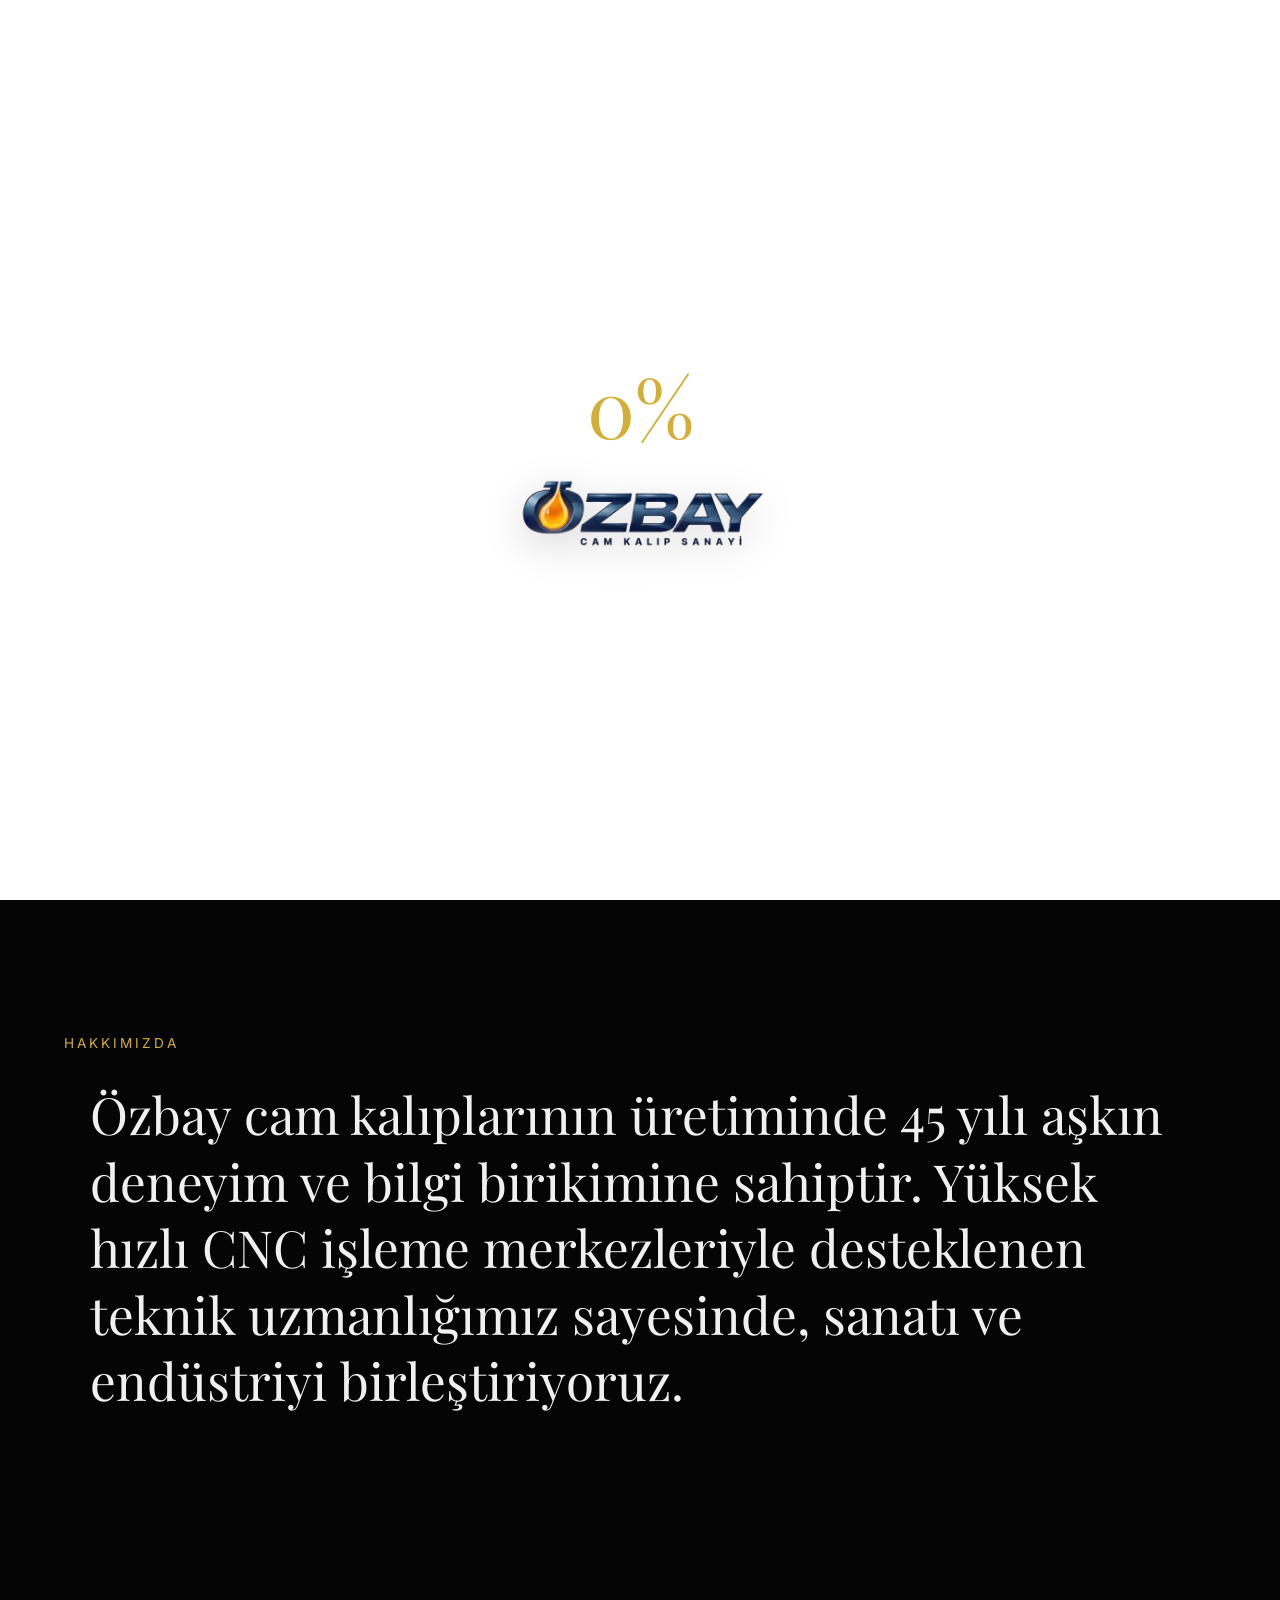
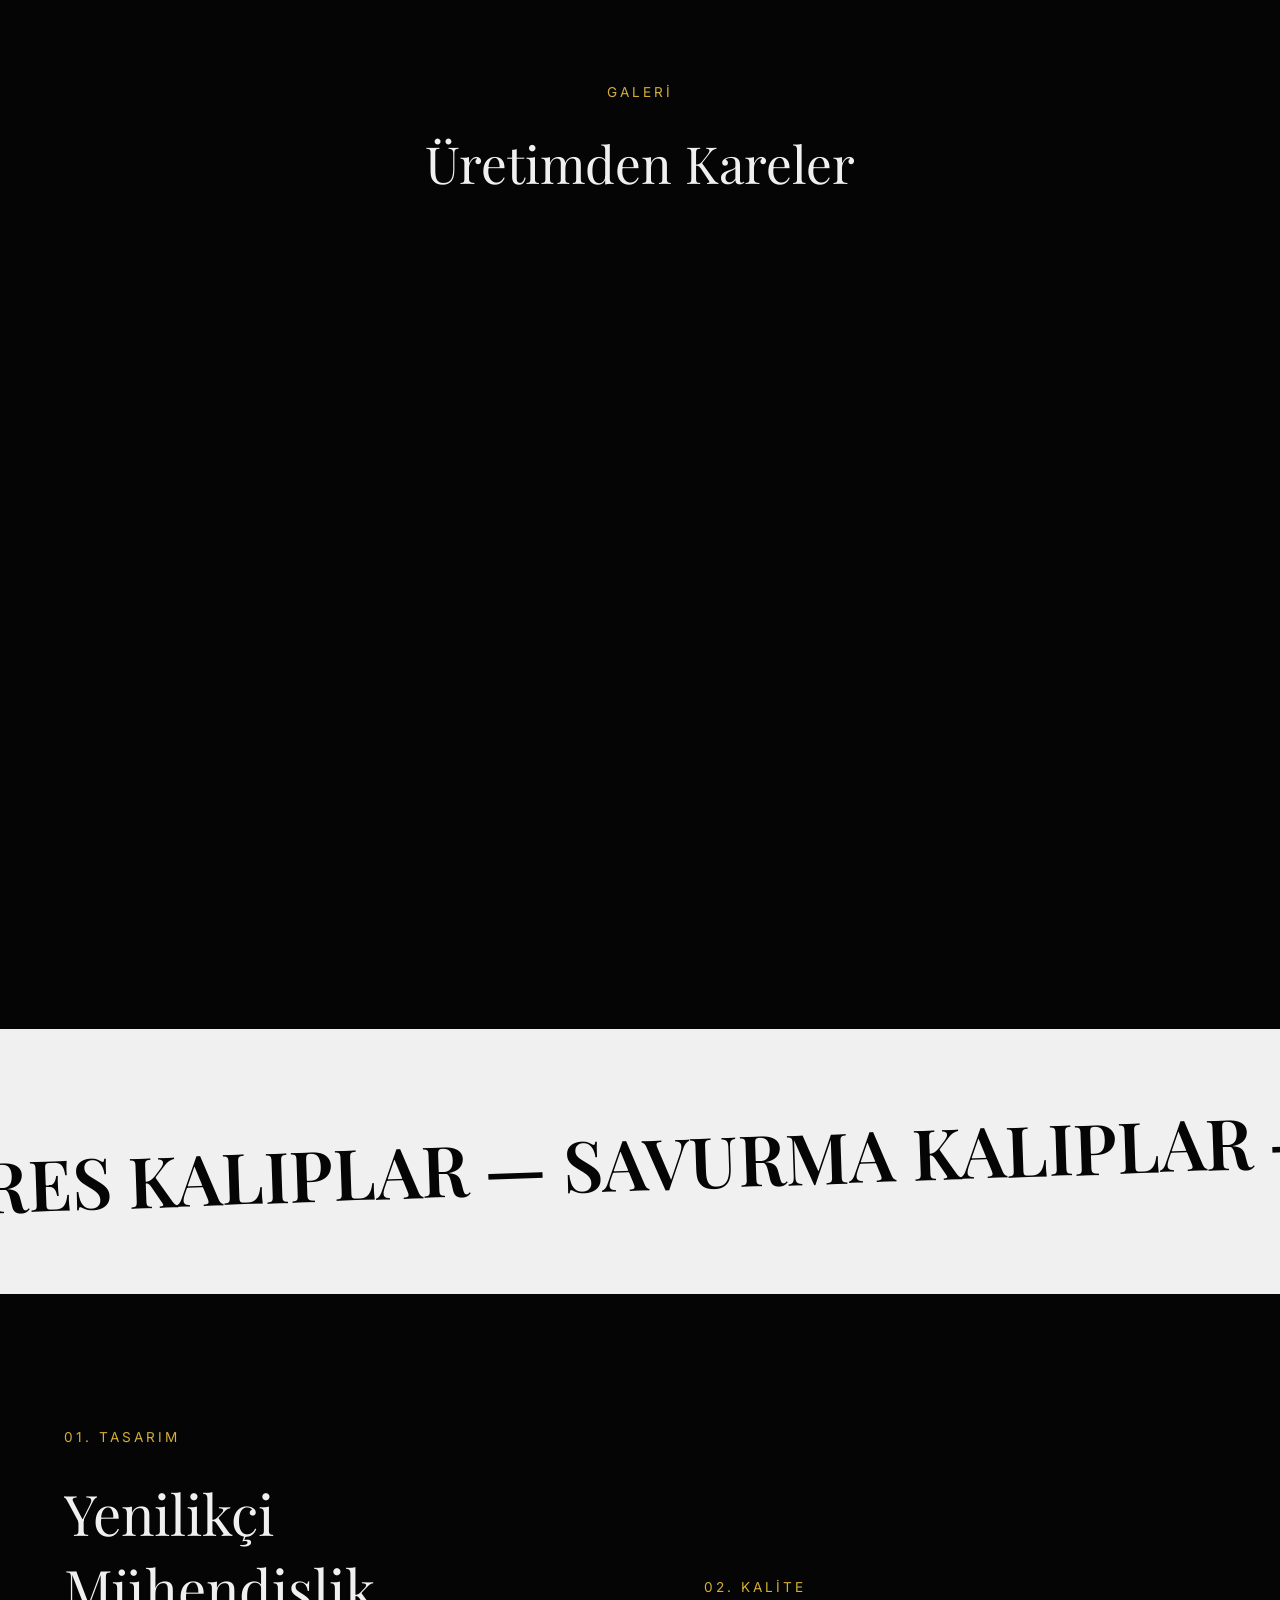
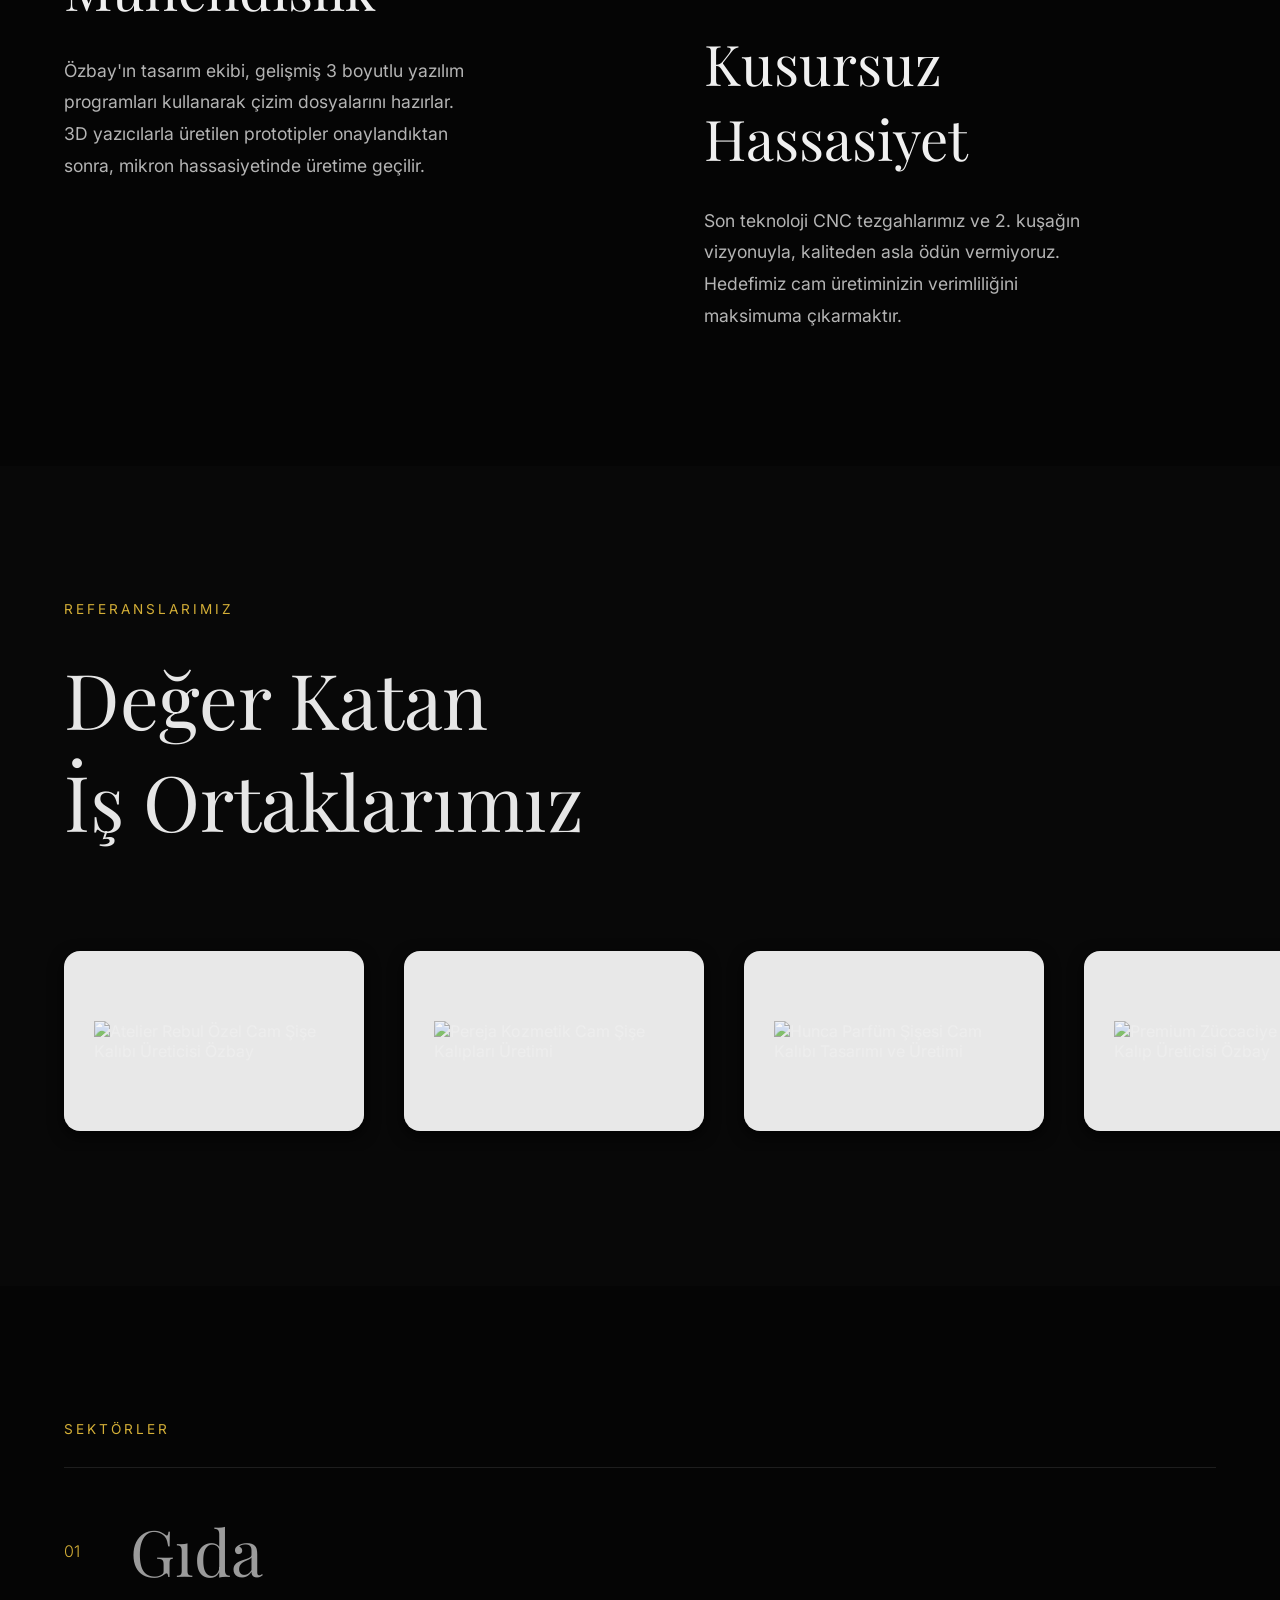
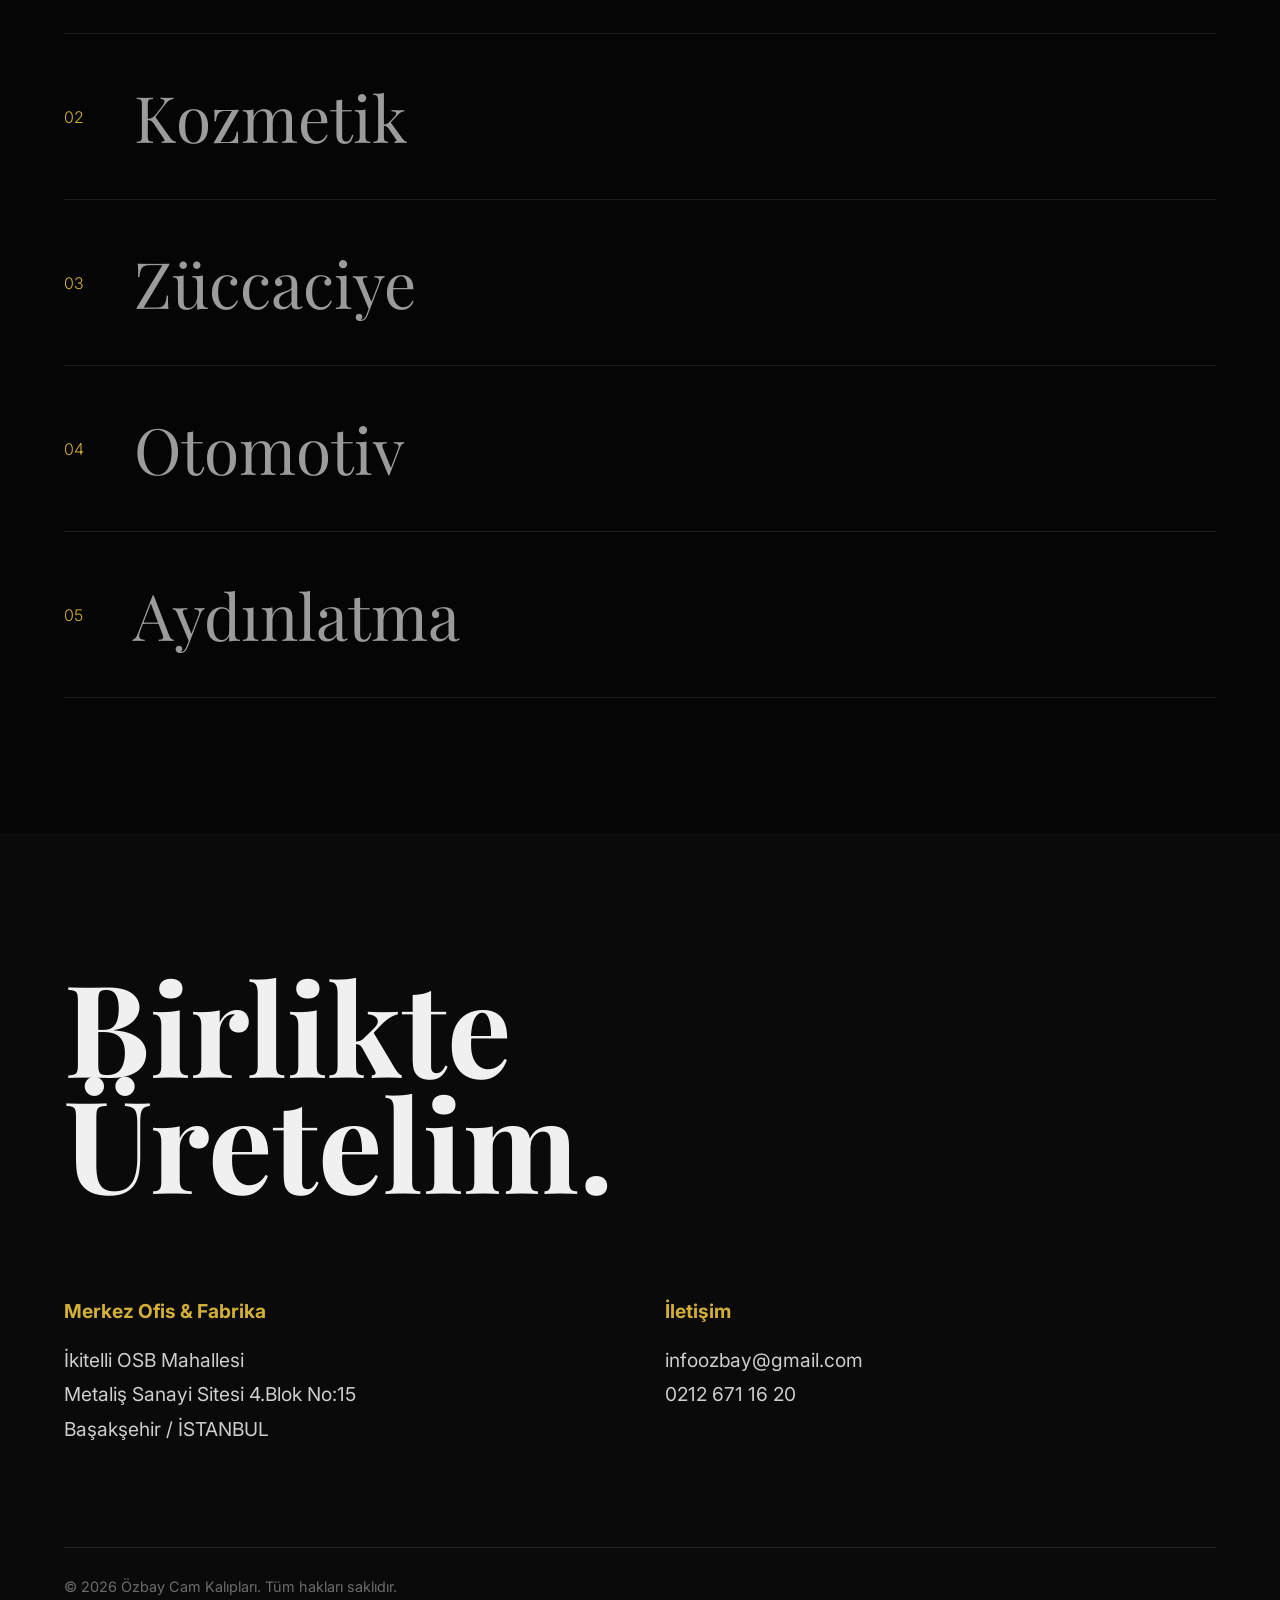
==== index.html @ 6a9e97d5 "Initial commit" ====
<!DOCTYPE html>
<html lang="tr">
<head>
    <meta charset="UTF-8">
    <meta name="viewport" content="width=device-width, initial-scale=1.0">
    <title>Özbay | İstanbul Başakşehir İkitelli Cam Kalıp Sanayi</title>
    <meta name="description" content="Özbay, 45 yılı aşkın deneyimiyle yüksek kaliteli CNC cam kalıpları, pres, savurma ve üfleme kalıpları üretmektedir.">
    
    <!-- Google Fonts for Premium Typography -->
    <link rel="preconnect" href="https://fonts.googleapis.com">
    <link rel="preconnect" href="https://fonts.gstatic.com" crossorigin>
    <link href="https://fonts.googleapis.com/css2?family=Inter:wght@300;400;500&family=Playfair+Display:ital,wght@0,400;0,600;1,400&display=swap" rel="stylesheet">
    
    <!-- Custom CSS -->
    <link rel="stylesheet" href="css/style.css">

   
    <link rel="icon" type="image/png" sizes="32x32" href="images/favicon/ozbay-cam-kalip-favicon-96x96.png">
    <link rel="icon" type="image/png" sizes="16x16" href="images/favicon/ozbay-cam-kalip-favicon-192x192.png">
    <link rel="apple-touch-icon" sizes="180x180" href="images/favicon/ozbay-cam-kalip-apple-icon.png">
    <link rel="shortcut icon" href="images/favicon/favicon.ico">
    
    
    <meta name="theme-color" content="#050505">
</head>
<body>


    <a href="https://wa.me/905324637933" class="whatsapp-float" target="_blank" rel="noopener noreferrer" aria-label="WhatsApp'tan Bize Ulaşın">
        <svg viewBox="0 0 32 32" xmlns="http://www.w3.org/2000/svg">
            <path d="M16 0c-8.837 0-16 7.163-16 16 0 2.825.737 5.488 2.05 7.825L0 32l8.35-2.15c2.288 1.175 4.875 1.838 7.65 1.838 8.838 0 16-7.163 16-16S24.838 0 16 0zm0 29c-2.45 0-4.788-.638-6.9-1.8l-.5-.3-5.113 1.325 1.363-4.975-.338-.525C3.338 20.65 2.675 18.388 2.675 16c0-7.35 5.975-13.325 13.325-13.325S29.325 8.65 29.325 16c0 7.35-5.975 13.325-13.325 13.325zm7.325-9.663c-.4-.2-2.388-1.175-2.763-1.313-.375-.138-.65-.2-.925.2-.275.4-.1.85-.35 1.15-.25.3-.525.338-.925.138-1.85-.925-3.238-2.1-4.488-4.013-.275-.425.275-.4.663-1.175.138-.275.063-.525-.038-.725-.1-.2-.925-2.225-1.263-3.05-.338-.8-.675-.688-.925-.7-.225-.013-.475-.013-.725-.013-.275 0-.713.1-1.088.5-1.125 1.15-1.3 3.325-.375 5.175 2.1 4.2 4.963 6.475 8.1 7.788.663.275 1.5.525 2.213.675 1.363.288 2.625.25 3.638.15 1.138-.113 2.388-.975 2.725-1.913.338-.938.338-1.738.238-1.913-.1-.175-.375-.275-.775-.475z" fill="#FFF"/>
        </svg>
    </a>

    <!-- Custom Cursor -->
    <div class="cursor"></div>
    <div class="cursor-follower"></div>

 
    <div class="preloader">
        <div class="preloader-counter">0%</div>
        <!-- Yazı yerine şeffaf logonuzu ekledik -->
        <img src="images/ozbay-logo-transparent.png" alt="Özbay Yükleniyor" class="preloader-logo">
    </div>
    </div>

    <!-- WebGL Background -->
    <canvas id="webgl-canvas"></canvas>

    <!-- Main Content Wrapped for Smooth Scroll -->
    <main id="smooth-wrapper">
        <div id="smooth-content">
            


            <!-- Hero Section -->
            <section class="hero" id="home">
                <div class="hero-content">
                    <h1 class="reveal-text">Özbay.</h1>
                    <h2 class="reveal-text delay-1">Geçmişten aldığımız güçle,<br>geleceğin kalıplarını üretiyoruz.</h2>
                </div>
                <div class="scroll-indicator">
                    <span>Keşfet</span>
                    <div class="line"></div>
                </div>
            </section>

            <!-- About Section -->
            <section class="about section-padding" id="hakkimizda">
                <div class="container">
                    <p class="subtitle reveal-text">HAKKIMIZDA</p>
                    <h3 class="split-text">Özbay cam kalıplarının üretiminde 45 yılı aşkın deneyim ve bilgi birikimine sahiptir. Yüksek hızlı CNC işleme merkezleriyle desteklenen teknik uzmanlığımız sayesinde, sanatı ve endüstriyi birleştiriyoruz.</h3>
                </div>
            </section>

            <!-- Gallery / Orbit Section  -->
            <section class="gallery-section section-padding" id="galeri">
                <div class="container text-center">
                    <p class="subtitle reveal-text">GALERİ</p>
                    <h3 class="reveal-text">Üretimden Kareler</h3>
                </div>
                
                <!-- Orbiting Images Container -->
                <div class="orbit-container">
                    <!-- Görseller JavaScript ile buraya eklenecek -->
                </div>
            </section>
            <section class="products" id="urunler">
                <div class="marquee-container">
                    
                    <div class="marquee">
                        <span>PRES KALIPLAR — SAVURMA KALIPLAR — ÜFLEME KALIPLAR — ŞİLLER KALIPLAR — SIVAMA KALIPLAR — </span>


                    </div>
                </div>
            </section>
            
            <!-- Design & Quality Parallax Section -->
            <section class="design-quality section-padding" id="tasarim">
                <div class="container dual-grid">
                    <div class="text-block" data-speed="0.9">
                        <p class="subtitle reveal-text">01. TASARIM</p>
                        <h4 class="reveal-text">Yenilikçi <br>Mühendislik</h4>
                        <p class="reveal-fade">Özbay'ın tasarım ekibi, gelişmiş 3 boyutlu yazılım programları kullanarak çizim dosyalarını hazırlar. 3D yazıcılarla üretilen prototipler onaylandıktan sonra, mikron hassasiyetinde üretime geçilir.</p>
                    </div>
                    <div class="text-block offset" data-speed="1.1">
                        <p class="subtitle reveal-text">02. KALİTE</p>
                        <h4 class="reveal-text">Kusursuz <br>Hassasiyet</h4>
                        <p class="reveal-fade">Son teknoloji CNC tezgahlarımız ve 2. kuşağın vizyonuyla, kaliteden asla ödün vermiyoruz. Hedefimiz cam üretiminizin verimliliğini maksimuma çıkarmaktır.</p>
                    </div>
                </div>
            </section>

            <!-- Premium Partners & SEO Section -->
            <section class="partners section-padding" id="referanslar">
                <div class="container">
                    <p class="subtitle reveal-text">REFERANSLARIMIZ</p>
                    <h2 class="reveal-text">Değer Katan<br>İş Ortaklarımız</h2>
                    
                    
                    <div class="sr-only">
                        Özbay Cam Kalıpları olarak 45 yıllık tecrübemizle Türkiye'nin ve dünyanın önde gelen markalarına özel cam şişe kalıbı, kozmetik cam kalıbı, züccaciye pres ve savurma kalıpları üretiyoruz. İş ortaklarımız arasında Pereja, Hunca gibi dev markalar yer almaktadır. Parfüm şişesi kalıbı ve özel cam kalıp tasarımı konusunda sektör lideriyiz.
                    </div>
                </div>

                <div class="partners-slider-container">
                    <div class="partners-track">
                        <!-- Partner 1 -->
                        <div class="partner-card">
                            <img src="https://yalikavakmarina.com.tr/wp-content/uploads/2023/11/ateiler.png" 
                                 alt="Atelier Rebul Özel Cam Şişe Kalıbı Üreticisi Özbay" 
                                 title="Atelier Rebul Cam Kalıp Çözümleri" 
                                 loading="lazy" decoding="async">
                        </div>
                        <!-- Partner 2 -->
                        <div class="partner-card">
                            <img src="https://static.ticimax.cloud/5462/uploads/images/resim-hazirlaniyor/resim-hazirlaniyor/mail%20gorselleri/pereja-logo-2.svg" 
                                 alt="Pereja Kozmetik Cam Şişe Kalıpları Üretimi" 
                                 title="Pereja Cam Ambalaj Kalıpları" 
                                 loading="lazy" decoding="async">
                                </div>
                        <!-- Partner 3 -->
                        <div class="partner-card">
                            <img src="https://hunca.com/wp-content/uploads/elementor/thumbs/Hunca_Logo-rgsc1rwwd11c53x0ndi28eeyomrettm6qvqlpvohu2.png" 
                                 alt="Hunca Parfüm Şişesi Cam Kalıbı Tasarımı ve Üretimi" 
                                 title="Hunca Kozmetik Cam Kalıp Ortaklığı" 
                                 loading="lazy" decoding="async">
                        </div>
                        <!-- Partner 4 -->
                        <div class="partner-card">
                            <img src="https://static.ticimax.cloud/31006/Uploads/HeaderTasarim/Header1/a691939b-abec-48b0-9d61-65195c183c9a.jpg" 
                                 alt="Premium Züccaciye Cam Kalıp Üreticisi Özbay" 
                                 title="Züccaciye ve Kozmetik Cam Kalıpları" 
                                 loading="lazy" decoding="async">
                        </div>
                        <!-- Partner 5 -->
                        <div class="partner-card">
                            <img src="https://static.ticimax.cloud/46350/uploads/editoruploads/logo2.png" 
                                 alt="Bargello Özel Cam Parfüm Şişesi Kalıbı Özbay" 
                                 title="Özel Tasarım Cam Şişe Kalıbı" 
                                 loading="lazy" decoding="async">
                        </div>
                    </div>
                </div>
            </section>  

  
            <!-- Sectors Section -->
            <section class="sectors section-padding" id="sektorler">
                <div class="container">
                    <p class="subtitle reveal-text">SEKTÖRLER</p>
                    <div class="sector-list">
                        <div class="sector-item reveal-fade"><span class="num">01</span><h2>Gıda</h2></div>
                        <div class="sector-item reveal-fade"><span class="num">02</span><h2>Kozmetik</h2></div>
                        <div class="sector-item reveal-fade"><span class="num">03</span><h2>Züccaciye</h2></div>
                        <div class="sector-item reveal-fade"><span class="num">04</span><h2>Otomotiv</h2></div>
                        <div class="sector-item reveal-fade"><span class="num">05</span><h2>Aydınlatma</h2></div>
                    </div>
                </div>
            </section>

            <!-- Contact Section -->
            <section class="contact section-padding" id="iletisim">
                <div class="container">
                    <h2 class="huge-text reveal-text">Birlikte<br>Üretelim.</h2>
                    <div class="contact-grid">
                        <div class="contact-info reveal-fade">
                            <h5>Merkez Ofis & Fabrika</h5>
                            <p>İkitelli OSB Mahallesi<br>Metaliş Sanayi Sitesi 4.Blok No:15<br>Başakşehir / İSTANBUL</p>
                        </div>
                        <div class="contact-info reveal-fade">
                            <h5>İletişim</h5>
                            <a href="mailto:infoozbay@gmail.com" class="hover-link">infoozbay@gmail.com</a><br>
                            <a href="tel:02126711620" class="hover-link">0212 671 16 20</a>
                        </div>
                    </div>
                    <div class="footer-bottom">
                        <p>© 2026 Özbay Cam Kalıpları. Tüm hakları saklıdır.</p>
                    </div>
                </div>
            </section>

        </div>
    </main>

    <!-- Lightbox (Görsel Büyütme Alanı) -->
    <div class="lightbox" id="lightbox">
        <div class="lightbox-close">&times;</div>
        <img src="" alt="Büyütülmüş Görsel" class="lightbox-img">
    </div>

    <!-- Scripts (CDNs) -->
    <script src="https://cdnjs.cloudflare.com/ajax/libs/three.js/r128/three.min.js"></script>
    <script src="https://cdnjs.cloudflare.com/ajax/libs/gsap/3.12.2/gsap.min.js"></script>
    <script src="https://cdnjs.cloudflare.com/ajax/libs/gsap/3.12.2/ScrollTrigger.min.js"></script>
    <script src="https://cdn.jsdelivr.net/gh/studio-freight/lenis@1.0.19/bundled/lenis.min.js"></script>
    
    <!-- Custom Scripts -->
    <script src="js/webgl.js"></script>
    <script src="js/main.js"></script>
</body>
</html>
---- css/style.css ----
/* CSS Reset & Variables */
:root {
    --bg-color: #050505;
    --text-color: #f0f0f0;
    --accent: #d4af37;
    --font-sans: 'Inter', sans-serif;
    --font-serif: 'Playfair Display', serif;
}

* {
    margin: 0;
    padding: 0;
    box-sizing: border-box;
    cursor: none; /* Masaüstü için varsayılan imleci gizle */
}

body {
    background-color: var(--bg-color);
    color: var(--text-color);
    font-family: var(--font-sans);
    overflow-x: hidden;
    -webkit-font-smoothing: antialiased;
}

/* Products Marquee */
.products {
    padding: 10vh 0;
    background: var(--text-color);
    color: var(--bg-color);
    overflow: hidden; 
}

.marquee-container {
    width: 100vw;
    overflow: hidden;
    transform: rotate(-2deg) scale(1.1);
}

.marquee {
    display: flex;
    width: max-content; 
    font-family: var(--font-serif);
    font-size: clamp(3rem, 5vw, 5rem); 
    font-weight: 600;
    white-space: nowrap;
}

/* Custom Cursor */
.cursor {
    width: 8px;
    height: 8px;
    background: var(--accent);
    border-radius: 50%;
    position: fixed;
    top: 0;
    left: 0;
    pointer-events: none;
    z-index: 9999;
    transform: translate(-50%, -50%);
    transition: width 0.3s, height 0.3s;
}

.cursor-follower {
    width: 40px;
    height: 40px;
    border: 1px solid rgba(255, 255, 255, 0.3);
    border-radius: 50%;
    position: fixed;
    top: 0;
    left: 0;
    pointer-events: none;
    z-index: 9998;
    transform: translate(-50%, -50%);
    transition: 0.1s ease-out;
}

.hover-active .cursor {
    width: 60px;
    height: 60px;
    background: rgba(212, 175, 55, 0.2);
    border: 1px solid var(--accent);
}
.hover-active .cursor-follower {
    opacity: 0;
}


/* Preloader */
.preloader {
    position: fixed;
    top: 0;
    left: 0;
    width: 100vw;
    height: 100vh;
    background-color: #ffffff; /* Arka plan tamamen beyaz oldu */
    z-index: 10000;
    display: flex;
    flex-direction: column;
    justify-content: center;
    align-items: center;
}

.preloader-counter {
    font-family: var(--font-serif);
    font-size: 5rem;
    font-weight: 400;
    color: var(--accent); 
}

.preloader-logo {
    width: 250px; 
    max-width: 60vw; 
    height: auto;
    margin-top: 20px;

    filter: drop-shadow(0px 10px 20px rgba(0, 0, 0, 0.15));
}

.preloader-text {
    font-size: 1rem;
    letter-spacing: 10px;
    margin-top: 20px;
    text-transform: uppercase;
}

/* WebGL Background */
#webgl-canvas {
    position: fixed;
    top: 0;
    left: 0;
    width: 100vw;
    height: 100vh;
    z-index: -1;
}

/* Typography & Layout */
.container {
    max-width: 1400px;
    margin: 0 auto;
    padding: 0 5vw;
}

.text-center {
    text-align: center;
}

.section-padding {
    padding: 15vh 0;
}

.subtitle {
    font-size: 0.85rem;
    letter-spacing: 3px;
    color: var(--accent);
    margin-bottom: 30px;
}

/* Hero */
.hero {
    height: 100vh;
    display: flex;
    flex-direction: column;
    justify-content: center;
    padding-left: 5vw;
}

.hero h1 {
    font-family: var(--font-serif);
    font-size: 12vw;
    font-weight: 400;
    line-height: 1;
    margin-bottom: 20px;
    mix-blend-mode: difference;
}

.hero h2 {
    font-size: 1.5rem;
    font-weight: 300;
    max-width: 500px;
    line-height: 1.5;
    color: rgba(255, 255, 255, 0.8);
}

.scroll-indicator {
    position: absolute;
    bottom: 50px;
    left: 5vw;
    display: flex;
    align-items: center;
    gap: 20px;
}

.scroll-indicator .line {
    width: 50px;
    height: 1px;
    background: var(--text-color);
}

/* About */
.about h3, .gallery-section h3 {
    font-family: var(--font-serif);
    font-size: clamp(2rem, 4vw, 4rem);
    font-weight: 400;
    line-height: 1.3;
    max-width: 1100px;
    margin: 0 auto;
}

/* --- ORBIT GALLERY --- */
.gallery-section {
    position: relative;
    height: 120vh;
    display: flex;
    flex-direction: column;
    align-items: center;
    overflow: hidden;
}

.gallery-section .container {
    position: relative;
    z-index: 20;
}

.orbit-container {
    position: absolute;
    top: 55%;
    left: 50%;
    width: 0;
    height: 0;
    z-index: 10;
}

.orbit-ring {
    position: absolute;
    top: 0;
    left: 0;
    border-radius: 50%;
    transform-style: preserve-3d;
}

.orbit-img {
    position: absolute;
    width: 100px;
    height: 100px;
    border-radius: 12px;
    object-fit: cover;
    transform: translate(-50%, -50%);
    transition: transform 0.4s cubic-bezier(0.175, 0.885, 0.32, 1.275), border 0.3s ease;
    box-shadow: 0 10px 30px rgba(0, 0, 0, 0.5);
    border: 2px solid transparent;
    pointer-events: auto;
}

.orbit-img:hover {
    transform: translate(-50%, -50%) scale(1.4);
    border: 2px solid var(--accent);
    z-index: 50;
    box-shadow: 0 15px 40px rgba(212, 175, 55, 0.4);
}

/* --- LIGHTBOX --- */
.lightbox {
    position: fixed;
    top: 0;
    left: 0;
    width: 100vw;
    height: 100vh;
    background: rgba(5, 5, 5, 0.95);
    backdrop-filter: blur(10px);
    z-index: 99999;
    display: flex;
    justify-content: center;
    align-items: center;
    opacity: 0;
    pointer-events: none;
    transition: opacity 0.4s ease;
}

.lightbox.active {
    opacity: 1;
    pointer-events: auto;
}

.lightbox-img {
    max-width: 95vw;
    max-height: 95vh;
    border-radius: 8px;
    box-shadow: 0 20px 50px rgba(0,0,0,0.8);
    transform: scale(0.8);
    transition: transform 0.5s cubic-bezier(0.16, 1, 0.3, 1);
}

.lightbox.active .lightbox-img {
    transform: scale(1);
}

.lightbox-close {
    position: absolute;
    top: 40px;
    right: 50px;
    font-size: 4rem;
    font-weight: 300;
    color: #fff;
    transition: color 0.3s ease, transform 0.3s ease;
}

.lightbox-close:hover {
    color: var(--accent);
    transform: rotate(90deg);
}

/* Design & Quality */
.dual-grid {
    display: grid;
    grid-template-columns: 1fr 1fr;
    gap: 10vw;
}

.text-block h4 {
    font-family: var(--font-serif);
    font-size: 3.5rem;
    font-weight: 400;
    margin-bottom: 30px;
}

.text-block p:not(.subtitle) {
    font-size: 1.1rem;
    line-height: 1.8;
    color: rgba(255, 255, 255, 0.7);
    max-width: 400px;
}

.text-block.offset {
    margin-top: 150px;
}





/* Sectors */
.sector-list {
    border-top: 1px solid rgba(255,255,255,0.1);
}

.sector-item {
    display: flex;
    align-items: center;
    padding: 40px 0;
    border-bottom: 1px solid rgba(255,255,255,0.1);
    transition: padding 0.4s ease;
}

.sector-item:hover {
    padding-left: 30px;
}

.sector-item .num {
    font-size: 1rem;
    color: var(--accent);
    margin-right: 50px;
    font-weight: 300;
}

.sector-item h2 {
    font-family: var(--font-serif);
    font-size: clamp(2rem, 5vw, 5rem);
    font-weight: 400;
    color: rgba(255,255,255,0.6);
    transition: color 0.4s ease;
}

.sector-item:hover h2 {
    color: #fff;
}

/* Contact */
.contact {
    background: #0a0a0a;
}

.huge-text {
    font-family: var(--font-serif);
    font-size: clamp(4rem, 10vw, 12rem);
    line-height: 0.9;
    margin-bottom: 100px;
}

.contact-grid {
    display: grid;
    grid-template-columns: 1fr 1fr;
    gap: 50px;
    margin-bottom: 100px;
}

.contact-info h5 {
    font-size: 1.2rem;
    margin-bottom: 20px;
    color: var(--accent);
}

.contact-info p, .contact-info a {
    font-size: 1.2rem;
    line-height: 1.8;
    color: rgba(255,255,255,0.8);
    text-decoration: none;
}

.hover-link {
    position: relative;
    display: inline-block;
}

.hover-link::after {
    content: '';
    position: absolute;
    width: 0;
    height: 1px;
    bottom: -2px;
    left: 0;
    background-color: var(--accent);
    transition: width 0.3s ease;
}

.hover-link:hover::after {
    width: 100%;
}

.footer-bottom {
    border-top: 1px solid rgba(255,255,255,0.1);
    padding-top: 30px;
    font-size: 0.9rem;
    color: rgba(255,255,255,0.4);
}

/* Utilities for GSAP */
.reveal-text {
    clip-path: polygon(0 0, 100% 0, 100% 100%, 0% 100%);

}




/* --- SEO & ACCESSIBILITY --- */
.sr-only {
    position: absolute;
    width: 1px;
    height: 1px;
    padding: 0;
    margin: -1px;
    overflow: hidden;
    clip: rect(0, 0, 0, 0);
    white-space: nowrap;
    border-width: 0;
}

/* --- PARTNERS SLIDER SECTION --- */
.partners {
    background: #080808;
    position: relative;
    overflow: hidden;
}

.partners h2 {
    font-family: var(--font-serif);
    font-size: clamp(3rem, 6vw, 6rem);
    font-weight: 400;
    margin-bottom: 80px;
    color: rgba(255,255,255,0.9);
}

.partners-slider-container {
    width: 100%;
    overflow: hidden;
    padding: 20px 0;
}

.partners-track {
    display: flex;
    gap: 40px;
    padding-left: 5vw;

    width: max-content; 
}

.partner-card {
    width: 300px;
    height: 180px;
    display: flex;
    justify-content: center;
    align-items: center;

    background: rgba(245, 245, 245, 0.95);
    border-radius: 16px;
    padding: 30px;
    transition: all 0.4s ease;
    /* Siyah arka plandan ayrışması için hafif bir gölge */
    box-shadow: 0 5px 15px rgba(0, 0, 0, 0.8);
}

.partner-card img {
    max-width: 100%;
    max-height: 100%;
    object-fit: contain;
    opacity: 0.7; 
    transition: filter 0.4s ease, opacity 0.4s ease, transform 0.4s ease;
}

/* Hover Efekti */
.partner-card:hover {
    background: rgba(255, 255, 255, 0.08);
    border: 1px solid rgba(212, 175, 55, 0.3); 
    transform: translateY(-10px);
}

.partner-card:hover img {
    opacity: 1; /* Tamamen belirginleşir */
    transform: scale(1.1);
}

.invert-logo {
    filter: brightness(0) invert(1) !important; 
}

/* =========================================
   WHATSAPP FLOATING BUTTON
   ========================================= */
   .whatsapp-float {
    position: fixed;
    top: 30px;    /* Sağ üstten boşluk */
    right: 30px;  /* Sağ kenardan boşluk */
    width: 60px;
    height: 60px;
    background-color: #25d366; /* Orijinal WhatsApp Yeşili */
    border-radius: 50%;
    box-shadow: 0 4px 20px rgba(37, 211, 102, 0.4); /* Orijinal renkte parlama */
    z-index: 9900; /* Butonun diğer sayfa elementlerinin üstünde durmasını sağlar */
    display: flex;
    justify-content: center;
    align-items: center;
    transition: all 0.3s cubic-bezier(0.175, 0.885, 0.32, 1.275);
    text-decoration: none;
}

.whatsapp-float svg {
    width: 35px;
    height: 35px;
    fill: #FFF;
}

/* Masaüstü cihazlarda üzerine gelince büyüme ve hafif dönme efekti */
.whatsapp-float:hover {
    transform: scale(1.15) rotate(-5deg);
    box-shadow: 0 6px 25px rgba(37, 211, 102, 0.6);
    background-color: #20b858;
}

/* Mobil Ekranlar İçin Düzenlemeler (Daha kibar boyutlandırma) */
@media (max-width: 768px) {
    .whatsapp-float {
        width: 50px;
        height: 50px;
        top: 20px;
        right: 20px;
    }
    .whatsapp-float svg {
        width: 30px;
        height: 30px;
    }
}

/* Responsive Düzenlemeler */
@media (max-width: 768px) {
    .partner-card {
        width: 220px;
        height: 140px;
        padding: 20px;
    }
    .partners-track {
        gap: 20px;
    }
}

/* =========================================
   RESPONSIVE DESIGN (MOBİL UYUMLULUK)
   ========================================= */


@media (pointer: coarse) {

    .cursor, .cursor-follower {
        display: none !important;
    }
    * {
        cursor: auto !important;
    }

    .orbit-img:hover {
        transform: translate(-50%, -50%) scale(1);
        border-color: transparent;
        box-shadow: 0 10px 30px rgba(0, 0, 0, 0.5);
    }
    .sector-item:hover {
        padding-left: 0;
    }
    .sector-item:hover h2 {
        color: rgba(255,255,255,0.6);
    }
    .lightbox-close {
        top: 20px;
        right: 20px;
        font-size: 3rem;
    }
}


@media (max-width: 1024px) {
    .dual-grid {
        grid-template-columns: 1fr;
        gap: 60px;
    }
    .text-block.offset {
        margin-top: 0;
    }
    .orbit-container {
        transform: scale(0.6); 
    }
}

/* Mobil Ekranlar (768px ve altı) */
@media (max-width: 768px) {
    .section-padding {
        padding: 10vh 0;
    }
    
    .contact-grid {
        grid-template-columns: 1fr;
        gap: 40px;
        margin-bottom: 60px;
    }

    .orbit-container {
        transform: scale(0.4); /* Yörüngeyi daha da küçült ki taşmasın */
    }
    
    .gallery-section {
        height: 70vh; 
    }

    .sector-item .num {
        margin-right: 20px;
    }
    
    .hero h2 {
        font-size: 1.2rem;
    }
    
    .text-block h4 {
        font-size: 2.5rem;
    }
    
    .marquee {
        font-size: 3rem;
    }
}

/* Dar Telefon Ekranları (480px ve altı) */
@media (max-width: 480px) {
    .orbit-container {
        transform: scale(0.3);
    }
    .gallery-section {
        height: 50vh;
    }
    .huge-text {
        margin-bottom: 50px;
    }
    .hero h1 {
        font-size: 18vw; 
    }
}
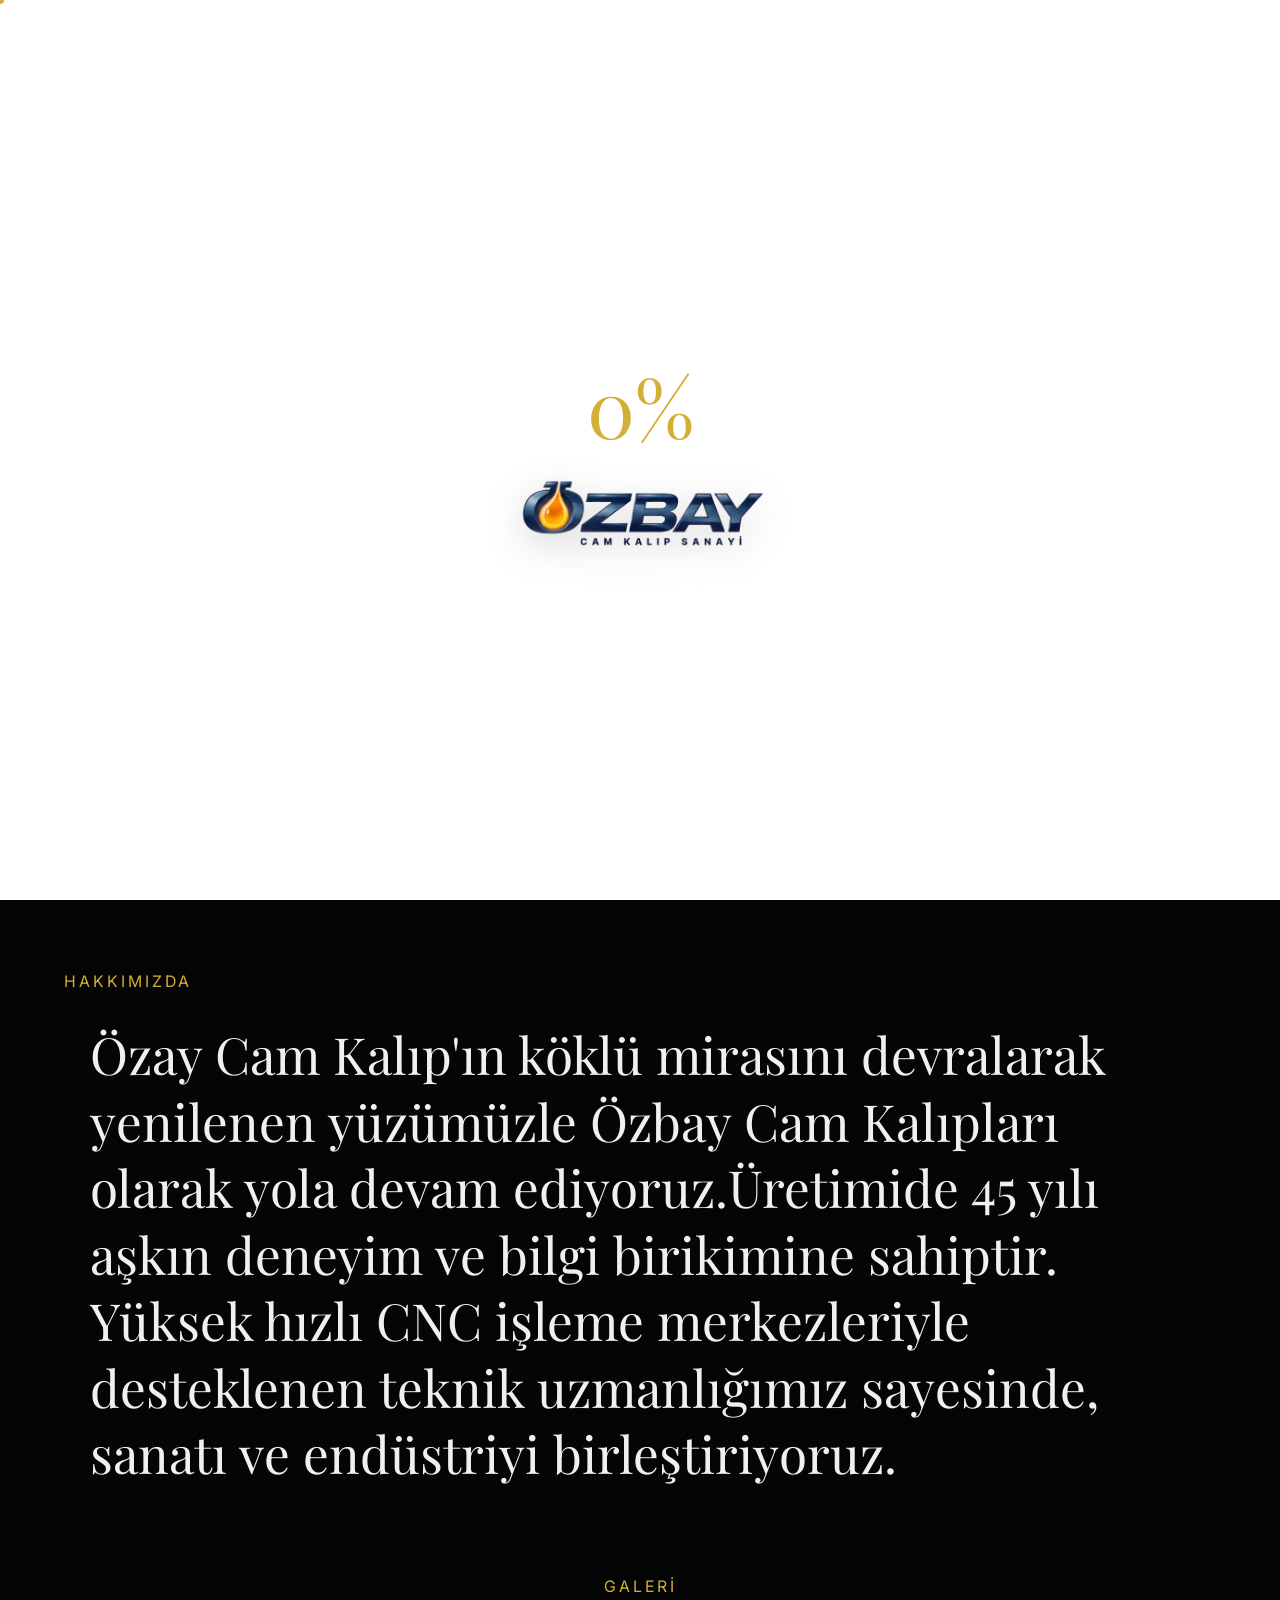
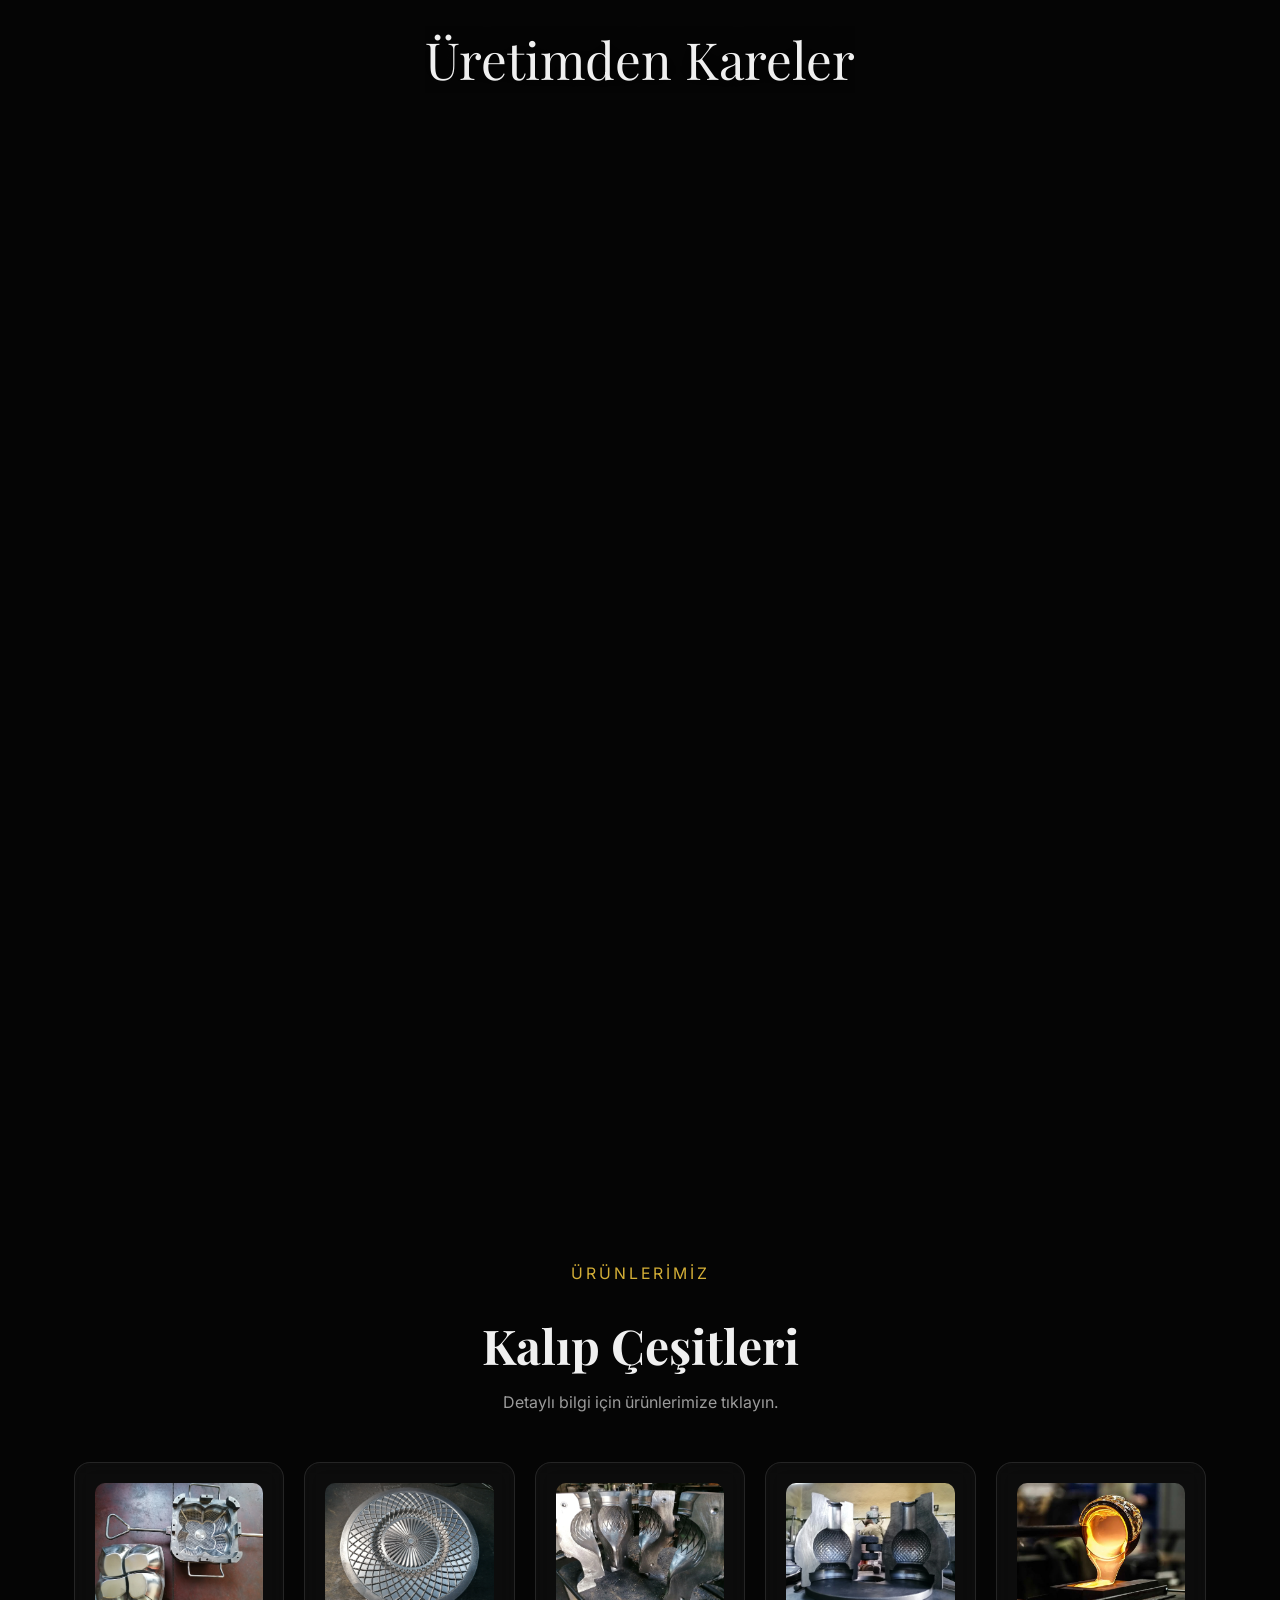
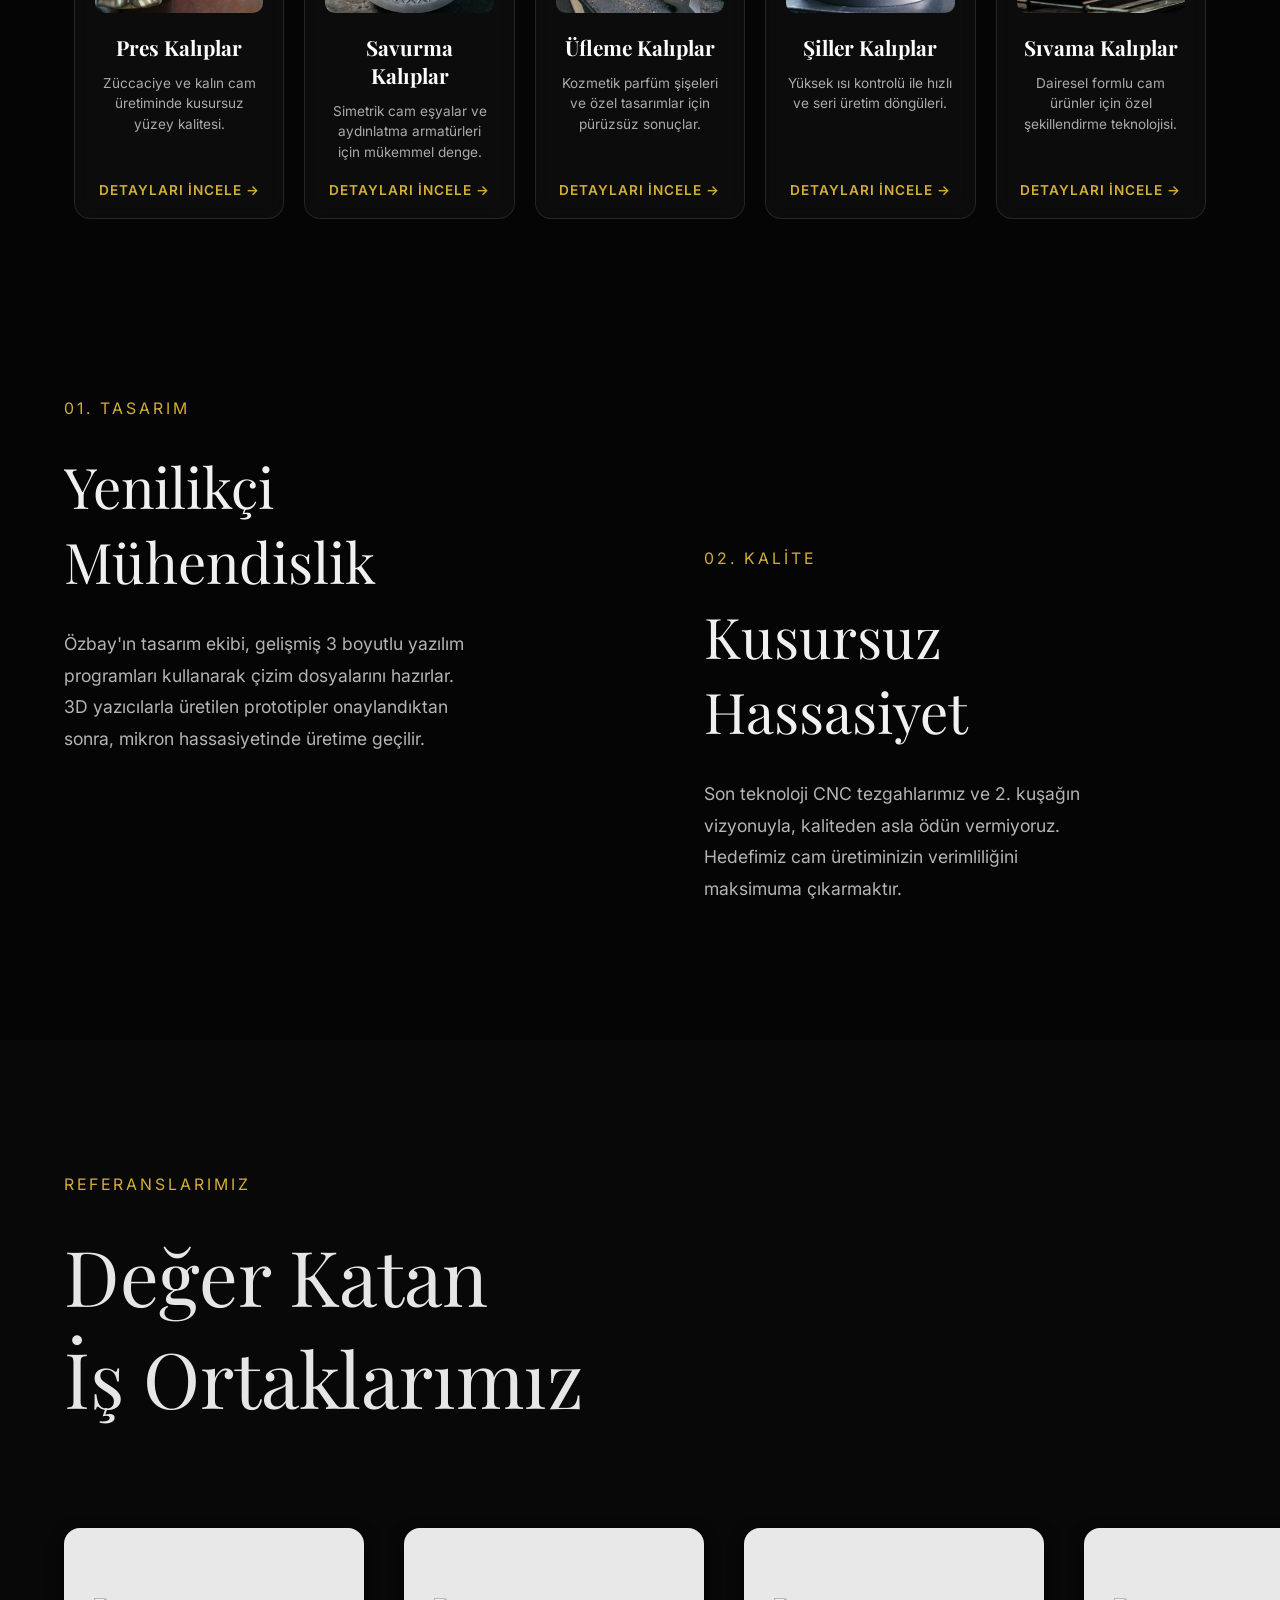
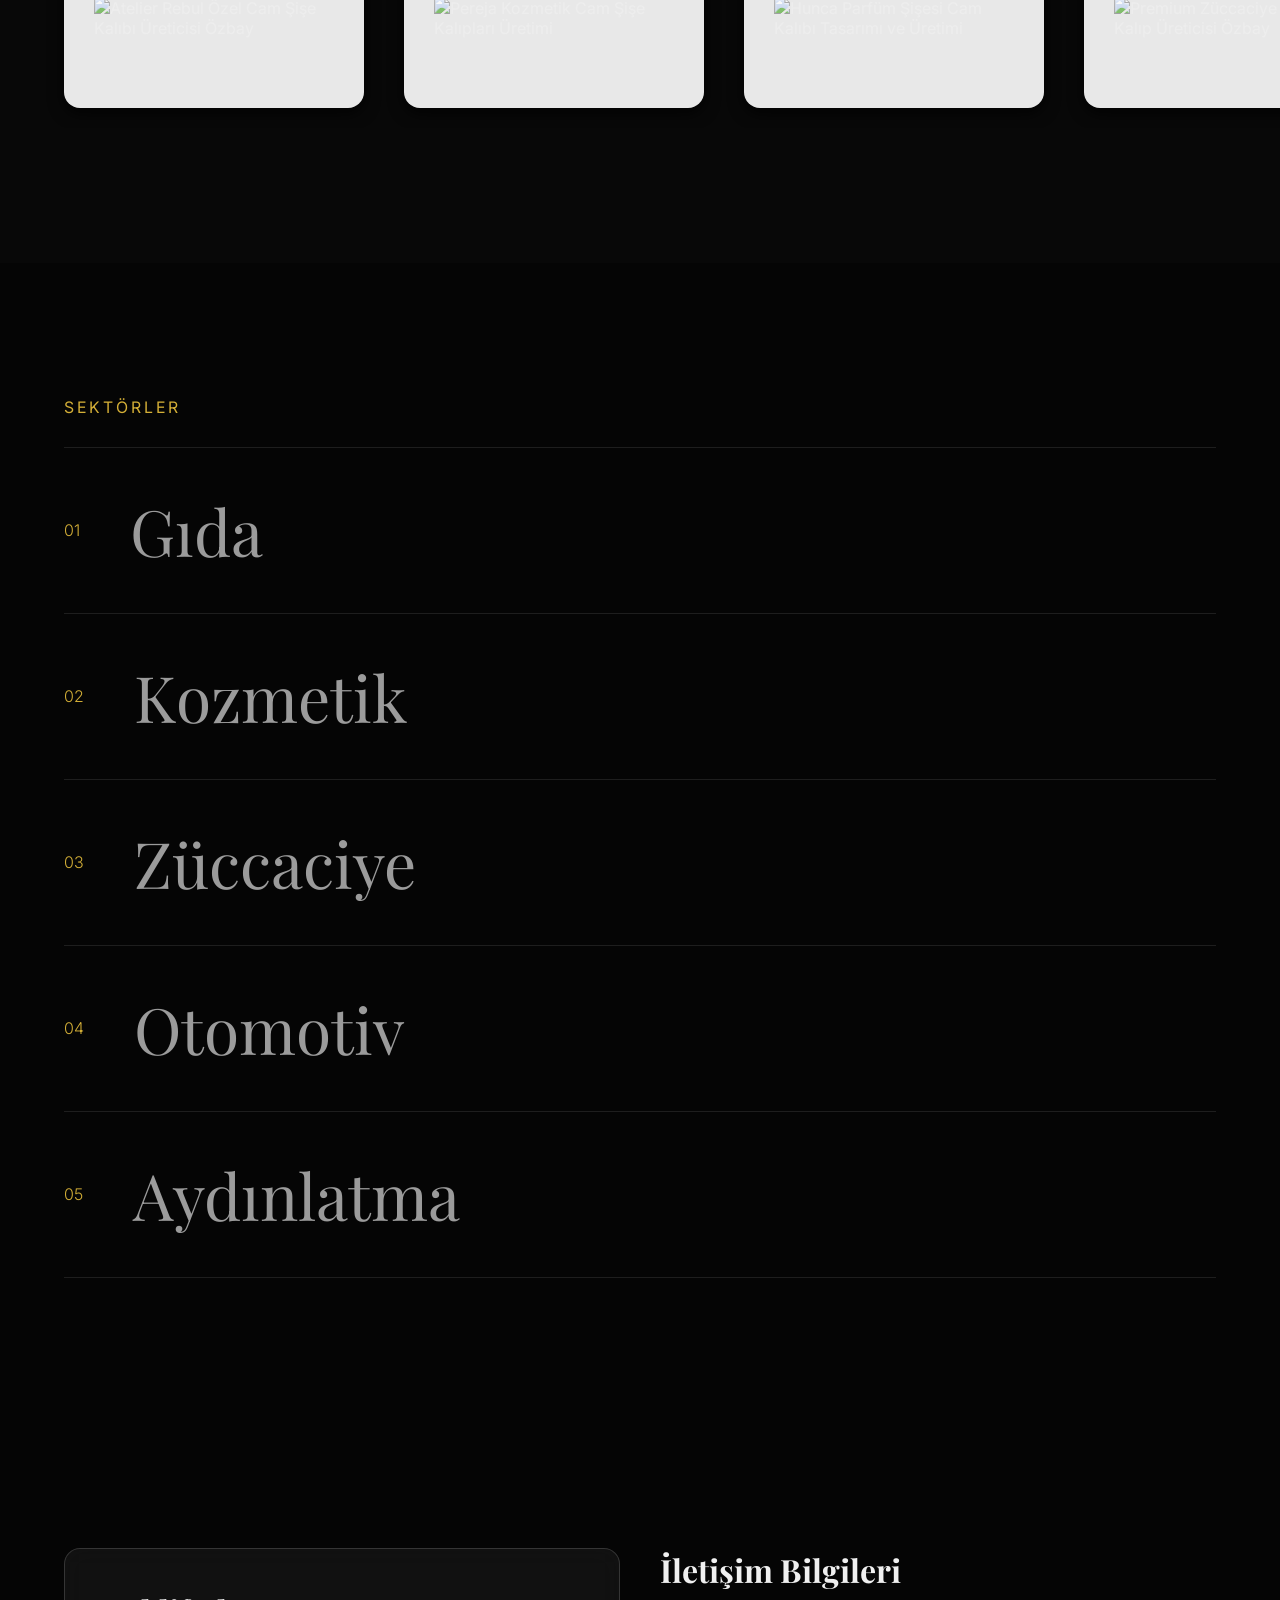
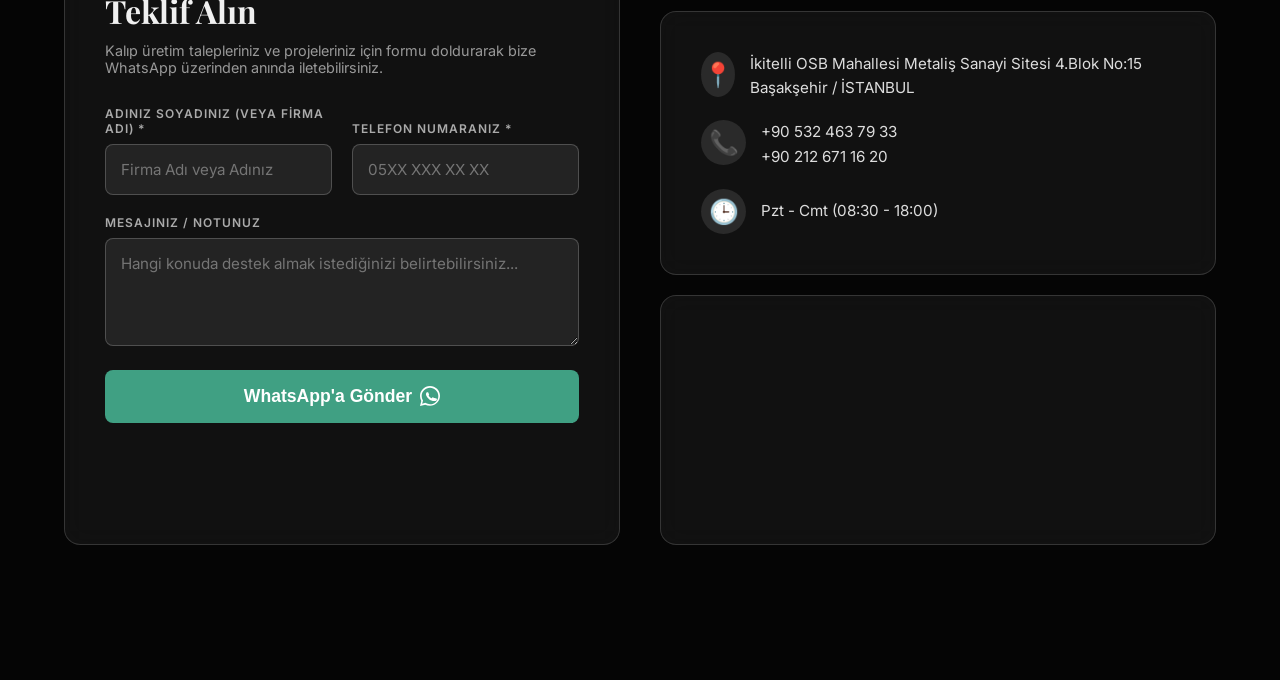
==== commit 43cfe741: "change" ====
--- a/index.html
+++ b/index.html
@@ -3,7 +3,7 @@
 <head>
     <meta charset="UTF-8">
     <meta name="viewport" content="width=device-width, initial-scale=1.0">
-    <title>Özbay | İstanbul Başakşehir İkitelli Cam Kalıp Sanayi</title>
+    <title>Özbay Cam Kalıp | İstanbul Başakşehir İkitelli Cam Kalıp Sanayi</title>
     <meta name="description" content="Özbay, 45 yılı aşkın deneyimiyle yüksek kaliteli CNC cam kalıpları, pres, savurma ve üfleme kalıpları üretmektedir.">
     
     <!-- Google Fonts for Premium Typography -->
@@ -22,15 +22,69 @@
     
     
     <meta name="theme-color" content="#050505">
+
+
+
+
+
+    <script type="application/ld+json">
+        {
+          "@context": "https://schema.org",
+          "@type": "LocalBusiness",
+          "name": "Özbay Cam Kalıp Sanayi",
+          "alternateName": "Özay Cam Kalıp", 
+          "image": "https://ozbaytr.com/images/ozbay-logo-transparent.png",
+          "@id": "https://ozbaytr.com/",
+          "url": "https://ozbaytr.com/",
+          "telephone": "+902126711620",
+          "address": {
+            "@type": "PostalAddress",
+            "streetAddress": "İkitelli OSB Mahallesi, Metaliş Sanayi Sitesi 4.Blok No:15",
+            "addressLocality": "Başakşehir",
+            "addressRegion": "İstanbul",
+            "addressCountry": "TR"
+          },
+          "sameAs": [
+            "https://www.youtube.com/@ÖzbayCamKalıpSanayi",
+            "https://share.google/2bPy3aKtoHOyjFjry",
+            "https://yandex.com.tr/profile/117213251145?lang=tr&utm_source=copy_link&utm_medium=social&utm_campaign=share",
+            "https://yandex.com.tr/maps/-/CTsdII9z"
+          ]
+        }
+        </script>
+
+
+
+
+
+
+
+
+
 </head>
 <body>
 
 
-    <a href="https://wa.me/905324637933" class="whatsapp-float" target="_blank" rel="noopener noreferrer" aria-label="WhatsApp'tan Bize Ulaşın">
-        <svg viewBox="0 0 32 32" xmlns="http://www.w3.org/2000/svg">
-            <path d="M16 0c-8.837 0-16 7.163-16 16 0 2.825.737 5.488 2.05 7.825L0 32l8.35-2.15c2.288 1.175 4.875 1.838 7.65 1.838 8.838 0 16-7.163 16-16S24.838 0 16 0zm0 29c-2.45 0-4.788-.638-6.9-1.8l-.5-.3-5.113 1.325 1.363-4.975-.338-.525C3.338 20.65 2.675 18.388 2.675 16c0-7.35 5.975-13.325 13.325-13.325S29.325 8.65 29.325 16c0 7.35-5.975 13.325-13.325 13.325zm7.325-9.663c-.4-.2-2.388-1.175-2.763-1.313-.375-.138-.65-.2-.925.2-.275.4-.1.85-.35 1.15-.25.3-.525.338-.925.138-1.85-.925-3.238-2.1-4.488-4.013-.275-.425.275-.4.663-1.175.138-.275.063-.525-.038-.725-.1-.2-.925-2.225-1.263-3.05-.338-.8-.675-.688-.925-.7-.225-.013-.475-.013-.725-.013-.275 0-.713.1-1.088.5-1.125 1.15-1.3 3.325-.375 5.175 2.1 4.2 4.963 6.475 8.1 7.788.663.275 1.5.525 2.213.675 1.363.288 2.625.25 3.638.15 1.138-.113 2.388-.975 2.725-1.913.338-.938.338-1.738.238-1.913-.1-.175-.375-.275-.775-.475z" fill="#FFF"/>
-        </svg>
+<!-- SABİT YÖNLENDİRME (AŞAĞI/YUKARI) VE WHATSAPP ALANI -->
+<div class="floating-controls">
+    <!-- Yukarı / Aşağı Geçiş Okları -->
+    <div class="section-nav">
+        <button id="nav-up" class="nav-btn" aria-label="Önceki Bölüm">
+            <svg viewBox="0 0 24 24" width="26" height="26" fill="white"><path d="M7.41 15.41L12 10.83l4.59 4.58L18 14l-6-6-6 6z"/></svg>
+        </button>
+        <button id="nav-down" class="nav-btn" aria-label="Sonraki Bölüm">
+            <svg viewBox="0 0 24 24" width="26" height="26" fill="white"><path d="M7.41 8.59L12 13.17l4.59-4.58L18 10l-6 6-6-6z"/></svg>
+        </button>
+    </div>
+
+    <!-- Zıplayan WhatsApp Butonu -->
+    <a href="https://wa.me/905324637933" class="whatsapp-float bouncing" target="_blank" rel="noopener noreferrer">
+        <div class="whatsapp-icon">
+            <svg viewBox="0 0 32 32" xmlns="http://www.w3.org/2000/svg"><path d="M16 0c-8.837 0-16 7.163-16 16 0 2.825.737 5.488 2.05 7.825L0 32l8.35-2.15c2.288 1.175 4.875 1.838 7.65 1.838 8.838 0 16-7.163 16-16S24.838 0 16 0zm0 29c-2.45 0-4.788-.638-6.9-1.8l-.5-.3-5.113 1.325 1.363-4.975-.338-.525C3.338 20.65 2.675 18.388 2.675 16c0-7.35 5.975-13.325 13.325-13.325S29.325 8.65 29.325 16c0 7.35-5.975 13.325-13.325 13.325zm7.325-9.663c-.4-.2-2.388-1.175-2.763-1.313-.375-.138-.65-.2-.925.2-.275.4-.1.85-.35 1.15-.25.3-.525.338-.925.138-1.85-.925-3.238-2.1-4.488-4.013-.275-.425.275-.4.663-1.175.138-.275.063-.525-.038-.725-.1-.2-.925-2.225-1.263-3.05-.338-.8-.675-.688-.925-.7-.225-.013-.475-.013-.725-.013-.275 0-.713.1-1.088.5-1.125 1.15-1.3 3.325-.375 5.175 2.1 4.2 4.963 6.475 8.1 7.788.663.275 1.5.525 2.213.675 1.363.288 2.625.25 3.638.15 1.138-.113 2.388-.975 2.725-1.913.338-.938.338-1.738.238-1.913-.1-.175-.375-.275-.775-.475z" fill="#FFF"/></svg>
+        </div>
+        <span class="whatsapp-text">Bizimle İletişime Geç</span>
     </a>
+</div>
 
     <!-- Custom Cursor -->
     <div class="cursor"></div>
@@ -42,7 +96,7 @@
         <!-- Yazı yerine şeffaf logonuzu ekledik -->
         <img src="images/ozbay-logo-transparent.png" alt="Özbay Yükleniyor" class="preloader-logo">
     </div>
-    </div>
+  
 
     <!-- WebGL Background -->
     <canvas id="webgl-canvas"></canvas>
@@ -57,7 +111,7 @@
             <section class="hero" id="home">
                 <div class="hero-content">
                     <h1 class="reveal-text">Özbay.</h1>
-                    <h2 class="reveal-text delay-1">Geçmişten aldığımız güçle,<br>geleceğin kalıplarını üretiyoruz.</h2>
+                    <h2 class="reveal-text delay-1">Geçmişten aldığımız güçle,<br>geleceğin cam kalıplarını üretiyoruz.</h2>
                 </div>
                 <div class="scroll-indicator">
                     <span>Keşfet</span>
@@ -69,7 +123,7 @@
             <section class="about section-padding" id="hakkimizda">
                 <div class="container">
                     <p class="subtitle reveal-text">HAKKIMIZDA</p>
-                    <h3 class="split-text">Özbay cam kalıplarının üretiminde 45 yılı aşkın deneyim ve bilgi birikimine sahiptir. Yüksek hızlı CNC işleme merkezleriyle desteklenen teknik uzmanlığımız sayesinde, sanatı ve endüstriyi birleştiriyoruz.</h3>
+                    <h3 class="split-text">Özay Cam Kalıp'ın köklü mirasını devralarak yenilenen yüzümüzle Özbay Cam Kalıpları olarak yola devam ediyoruz.Üretimide 45 yılı aşkın deneyim ve bilgi birikimine sahiptir. Yüksek hızlı CNC işleme merkezleriyle desteklenen teknik uzmanlığımız sayesinde, sanatı ve endüstriyi birleştiriyoruz.</h3>
                 </div>
             </section>
 
@@ -85,16 +139,103 @@
                     <!-- Görseller JavaScript ile buraya eklenecek -->
                 </div>
             </section>
-            <section class="products" id="urunler">
-                <div class="marquee-container">
+            <!-- Products Marquee Section (Başlıklı Yeni Tasarım) -->
+            <!-- Products Card Section (Yeni Tasarım) -->
+            <section class="products section-padding" id="urunler">
+                <!-- Bölüm Başlığı -->
+                <div class="container text-center products-header">
+                    <p class="subtitle reveal-text">ÜRÜNLERİMİZ</p>
+                    <h2 class="reveal-text">Kalıp Çeşitleri</h2>
+                    <p class="reveal-fade" style="margin-top: 15px; color: rgba(255,255,255,0.6);">Detaylı bilgi için ürünlerimize tıklayın.</p>
+                </div>
+
+                <!-- Kartlar Izgarası -->
+                <div class="container">
+                    <div class="product-cards-grid">
+                        <!-- Kart 1 -->
+                        <div class="product-card" onclick="openProductModal('pres')">
+                            <div class="card-img-wrapper">
+                                <img src="images/gorsel (33).webp" alt="Pres Cam Kalıpları ve Züccaciye Kalıbı Üretimi" loading="lazy">
+                            </div>
+                            <h3>Pres Kalıplar</h3>
+                            <p>Züccaciye ve kalın cam üretiminde kusursuz yüzey kalitesi.</p>
+                            <span class="read-more">Detayları İncele &rarr;</span>
+                        </div>
+                        
+                        <!-- Kart 2 -->
+                        <div class="product-card" onclick="openProductModal('savurma')">
+                            <div class="card-img-wrapper">
+                                <img src="images/gorsel (27).webp" alt="Savurma Cam Kalıbı Aydınlatma ve Dekoratif Cam" loading="lazy">
+                            </div>
+                            <h3>Savurma Kalıplar</h3>
+                            <p>Simetrik cam eşyalar ve aydınlatma armatürleri için mükemmel denge.</p>
+                            <span class="read-more">Detayları İncele &rarr;</span>
+                        </div>
+
+                        <!-- Kart 3 -->
+                        <div class="product-card" onclick="openProductModal('ufleme')">
+                            <div class="card-img-wrapper">
+                                <img src="images/gorsel (17).webp" alt="Kozmetik Parfüm Şişesi Cam Üfleme Kalıbı İmalatı" loading="lazy">
+                            </div>
+                            <h3>Üfleme Kalıplar</h3>
+                            <p>Kozmetik parfüm şişeleri ve özel tasarımlar için pürüzsüz sonuçlar.</p>
+                            <span class="read-more">Detayları İncele &rarr;</span>
+                        </div>
+
+                        <!-- Kart 4 -->
+                        <div class="product-card" onclick="openProductModal('siller')">
+                            <div class="card-img-wrapper">
+                                <img src="images/gorsel (9).webp" alt="Cam Üretimi Şiller Soğutma Kalıpları CNC" loading="lazy">
+                            </div>
+                            <h3>Şiller Kalıplar</h3>
+                            <p>Yüksek ısı kontrolü ile hızlı ve seri üretim döngüleri.</p>
+                            <span class="read-more">Detayları İncele &rarr;</span>
+                        </div>
+
+                        <!-- Kart 5 -->
+                        <div class="product-card" onclick="openProductModal('sivama')">
+                            <div class="card-img-wrapper">
+                                <img src="images/gorsel (60).webp" alt="Sıvama Cam Kalıp Gıda ve Aydınlatma Eşyası" loading="lazy">
+                            </div>
+                            <h3>Sıvama Kalıplar</h3>
+                            <p>Dairesel formlu cam ürünler için özel şekillendirme teknolojisi.</p>
+                            <span class="read-more">Detayları İncele &rarr;</span>
+                        </div>
+                    </div>
+                </div>
+            </section>
+
+            <!-- Ürün Detay Modalı (Oklarla Gezinme Ekli) -->
+            <div class="product-modal-overlay" id="productModalOverlay" onclick="closeProductModal(event)">
+                <div class="product-modal-content" id="productModalContent">
+                    <button class="modal-close-btn" onclick="closeProductModal(event, true)" title="Kapat (ESC)">&times;</button>
                     
-                    <div class="marquee">
-                        <span>PRES KALIPLAR — SAVURMA KALIPLAR — ÜFLEME KALIPLAR — ŞİLLER KALIPLAR — SIVAMA KALIPLAR — </span>
-
-
-                    </div>
-                </div>
-            </section>
+                    <!-- Kartlar Arası Geçiş Okları -->
+                    <button class="modal-nav-btn modal-prev" onclick="navigateProduct(-1, event)">&#10094;</button>
+                    <button class="modal-nav-btn modal-next" onclick="navigateProduct(1, event)">&#10095;</button>
+
+                    <div class="modal-image-container">
+                        <!-- Tıklanan ürüne göre görsel JS ile değişecek -->
+                        <img src="" alt="Özbay Cam Kalıpları Üretimi" id="modalImg">
+                        <div class="modal-badge" id="modalBadge">Hizmet Detayı</div>
+                    </div>
+                    
+                    <div class="modal-text-container">
+                        <div class="modal-meta">
+                            <span id="modalDate">2026 Üretim Standartları</span> 
+                        </div>
+                        <h3 id="modalTitle">Başlık</h3>
+                        <div class="modal-body-text" id="modalBody">
+                            <!-- Metin JS ile buraya yüklenecek -->
+                        </div>
+                        
+                        <div class="modal-footer">
+                            <span class="brand-name">Özbay Cam Kalıp Sanayi</span>
+                            <a href="#iletisim" class="modal-action-btn" onclick="closeProductModal(event, true)">Teklif Al</a>
+                        </div>
+                    </div>
+                </div>
+            </div>
             
             <!-- Design & Quality Parallax Section -->
             <section class="design-quality section-padding" id="tasarim">
@@ -142,7 +283,7 @@
                                 </div>
                         <!-- Partner 3 -->
                         <div class="partner-card">
-                            <img src="https://hunca.com/wp-content/uploads/elementor/thumbs/Hunca_Logo-rgsc1rwwd11c53x0ndi28eeyomrettm6qvqlpvohu2.png" 
+                            <img src="https://encrypted-tbn0.gstatic.com/images?q=tbn:ANd9GcTLRvLL4iy4bBDCrmTdIOzJiSCzpGpyscTwM94HjwoangfR_cfseEZuIgrG&s=10" 
                                  alt="Hunca Parfüm Şişesi Cam Kalıbı Tasarımı ve Üretimi" 
                                  title="Hunca Kozmetik Cam Kalıp Ortaklığı" 
                                  loading="lazy" decoding="async">
@@ -180,23 +321,63 @@
                 </div>
             </section>
 
-            <!-- Contact Section -->
-            <section class="contact section-padding" id="iletisim">
+            <!-- Gelişmiş İletişim ve Teklif Formu -->
+            <section class="quote-contact section-padding" id="iletisim">
                 <div class="container">
-                    <h2 class="huge-text reveal-text">Birlikte<br>Üretelim.</h2>
-                    <div class="contact-grid">
-                        <div class="contact-info reveal-fade">
-                            <h5>Merkez Ofis & Fabrika</h5>
-                            <p>İkitelli OSB Mahallesi<br>Metaliş Sanayi Sitesi 4.Blok No:15<br>Başakşehir / İSTANBUL</p>
-                        </div>
-                        <div class="contact-info reveal-fade">
-                            <h5>İletişim</h5>
-                            <a href="mailto:infoozbay@gmail.com" class="hover-link">infoozbay@gmail.com</a><br>
-                            <a href="tel:02126711620" class="hover-link">0212 671 16 20</a>
-                        </div>
-                    </div>
-                    <div class="footer-bottom">
-                        <p>© 2026 Özbay Cam Kalıpları. Tüm hakları saklıdır.</p>
+                    <div class="qc-grid">
+                        <!-- Sol Bölüm: WhatsApp Formu -->
+                        <div class="qc-form-card">
+                            <h3>Teklif Alın</h3>
+                            <p>Kalıp üretim talepleriniz ve projeleriniz için formu doldurarak bize WhatsApp üzerinden anında iletebilirsiniz.</p>
+                            
+                            <form id="whatsapp-form">
+                                <div class="form-row">
+                                    <div class="form-group">
+                                        <label>ADINIZ SOYADINIZ (VEYA FİRMA ADI) *</label>
+                                        <input type="text" id="wa-name" required placeholder="Firma Adı veya Adınız">
+                                    </div>
+                                    <div class="form-group">
+                                        <label>TELEFON NUMARANIZ *</label>
+                                        <input type="tel" id="wa-phone" required placeholder="05XX XXX XX XX">
+                                    </div>
+                                </div>
+                                
+                                
+                                <div class="form-group">
+                                    <label>MESAJINIZ / NOTUNUZ</label>
+                                    <textarea id="wa-message" rows="4" placeholder="Hangi konuda destek almak istediğinizi belirtebilirsiniz..."></textarea>
+                                </div>
+                                
+                                <button type="submit" class="wa-submit-btn">
+                                    WhatsApp'a Gönder 
+                                    <svg viewBox="0 0 32 32" width="20" height="20" fill="currentColor" style="margin-left:8px;" xmlns="http://www.w3.org/2000/svg"><path d="M16 0c-8.837 0-16 7.163-16 16 0 2.825.737 5.488 2.05 7.825L0 32l8.35-2.15c2.288 1.175 4.875 1.838 7.65 1.838 8.838 0 16-7.163 16-16S24.838 0 16 0zm0 29c-2.45 0-4.788-.638-6.9-1.8l-.5-.3-5.113 1.325 1.363-4.975-.338-.525C3.338 20.65 2.675 18.388 2.675 16c0-7.35 5.975-13.325 13.325-13.325S29.325 8.65 29.325 16c0 7.35-5.975 13.325-13.325 13.325zm7.325-9.663c-.4-.2-2.388-1.175-2.763-1.313-.375-.138-.65-.2-.925.2-.275.4-.1.85-.35 1.15-.25.3-.525.338-.925.138-1.85-.925-3.238-2.1-4.488-4.013-.275-.425.275-.4.663-1.175.138-.275.063-.525-.038-.725-.1-.2-.925-2.225-1.263-3.05-.338-.8-.675-.688-.925-.7-.225-.013-.475-.013-.725-.013-.275 0-.713.1-1.088.5-1.125 1.15-1.3 3.325-.375 5.175 2.1 4.2 4.963 6.475 8.1 7.788.663.275 1.5.525 2.213.675 1.363.288 2.625.25 3.638.15 1.138-.113 2.388-.975 2.725-1.913.338-.938.338-1.738.238-1.913-.1-.175-.375-.275-.775-.475z"/></svg>
+                                </button>
+                            </form>
+                        </div>
+
+                        <!-- Sağ Bölüm: Bilgiler ve Harita -->
+                        <div class="qc-info-wrapper">
+                            <h3>İletişim Bilgileri</h3>
+                            <div class="qc-info-card">
+                                <div class="info-item">
+                                    <span class="icon">📍</span>
+                                    <p>İkitelli OSB Mahallesi Metaliş Sanayi Sitesi 4.Blok No:15 Başakşehir / İSTANBUL</p>
+                                </div>
+                                <div class="info-item">
+                                    <span class="icon">📞</span>
+                                    <p><a href="tel:+905324637933">+90 532 463 79 33</a> <br> <a href="tel:+902126711620">+90 212 671 16 20</a></p>
+                                </div>
+                                <div class="info-item">
+                                    <span class="icon">🕒</span>
+                                    <p>Pzt - Cmt (08:30 - 18:00)</p>
+                                </div>
+                            </div>
+
+                            <div class="qc-map-card">
+                               
+                                <iframe src="https://www.google.com/maps/embed?pb=!1m18!1m12!1m3!1d3772.9274302947874!2d28.789076691807107!3d41.086130394064824!2m3!1f0!2f0!3f0!3m2!1i1024!2i768!4f13.1!3m3!1m2!1s0x14caaf6a4d37e435%3A0xea4557f6f75f6d7a!2s%C3%96zbay%20Cam%20Kal%C4%B1p%20Sanayi!5e1!3m2!1str!2str!4v1787321748764!5m2!1str!2str" width="100%" height="100%" style="border:0;" allowfullscreen="" loading="lazy" referrerpolicy="strict-origin-when-cross-origin"></iframe>
+                            </div>
+                        </div>
                     </div>
                 </div>
             </section>
--- a/css/style.css
+++ b/css/style.css
@@ -1,5 +1,7 @@
-/* CSS Reset & Variables */
-:root {
+/* =========================================
+   CSS Reset & Variables
+   ========================================= */
+   :root {
     --bg-color: #050505;
     --text-color: #f0f0f0;
     --accent: #d4af37;
@@ -22,30 +24,9 @@
     -webkit-font-smoothing: antialiased;
 }
 
-/* Products Marquee */
-.products {
-    padding: 10vh 0;
-    background: var(--text-color);
-    color: var(--bg-color);
-    overflow: hidden; 
-}
-
-.marquee-container {
-    width: 100vw;
-    overflow: hidden;
-    transform: rotate(-2deg) scale(1.1);
-}
-
-.marquee {
-    display: flex;
-    width: max-content; 
-    font-family: var(--font-serif);
-    font-size: clamp(3rem, 5vw, 5rem); 
-    font-weight: 600;
-    white-space: nowrap;
-}
-
-/* Custom Cursor */
+/* =========================================
+   Custom Cursor
+   ========================================= */
 .cursor {
     width: 8px;
     height: 8px;
@@ -55,7 +36,7 @@
     top: 0;
     left: 0;
     pointer-events: none;
-    z-index: 9999;
+    z-index: 999999;
     transform: translate(-50%, -50%);
     transition: width 0.3s, height 0.3s;
 }
@@ -69,7 +50,7 @@
     top: 0;
     left: 0;
     pointer-events: none;
-    z-index: 9998;
+    z-index: 999999;
     transform: translate(-50%, -50%);
     transition: 0.1s ease-out;
 }
@@ -80,12 +61,14 @@
     background: rgba(212, 175, 55, 0.2);
     border: 1px solid var(--accent);
 }
+
 .hover-active .cursor-follower {
     opacity: 0;
 }
 
-
-/* Preloader */
+/* =========================================
+   Preloader
+   ========================================= */
 .preloader {
     position: fixed;
     top: 0;
@@ -112,7 +95,6 @@
     max-width: 60vw; 
     height: auto;
     margin-top: 20px;
-
     filter: drop-shadow(0px 10px 20px rgba(0, 0, 0, 0.15));
 }
 
@@ -123,7 +105,9 @@
     text-transform: uppercase;
 }
 
-/* WebGL Background */
+/* =========================================
+   WebGL Background
+   ========================================= */
 #webgl-canvas {
     position: fixed;
     top: 0;
@@ -133,7 +117,9 @@
     z-index: -1;
 }
 
-/* Typography & Layout */
+/* =========================================
+   Typography & Layout
+   ========================================= */
 .container {
     max-width: 1400px;
     margin: 0 auto;
@@ -149,13 +135,33 @@
 }
 
 .subtitle {
-    font-size: 0.85rem;
+    font-size: 0.99rem;
     letter-spacing: 3px;
     color: var(--accent);
     margin-bottom: 30px;
 }
 
-/* Hero */
+/* Utilities for GSAP */
+.reveal-text {
+    clip-path: polygon(0 0, 100% 0, 100% 100%, 0% 100%);
+}
+
+/* --- SEO & ACCESSIBILITY --- */
+.sr-only {
+    position: absolute;
+    width: 1px;
+    height: 1px;
+    padding: 0;
+    margin: -1px;
+    overflow: hidden;
+    clip: rect(0, 0, 0, 0);
+    white-space: nowrap;
+    border-width: 0;
+}
+
+/* =========================================
+   Hero Section
+   ========================================= */
 .hero {
     height: 100vh;
     display: flex;
@@ -166,11 +172,29 @@
 
 .hero h1 {
     font-family: var(--font-serif);
-    font-size: 12vw;
+    font-size: 16vw; /* 12vw'den 16vw'ye çıkarılarak devasa ve şık bir hale getirildi */
     font-weight: 400;
-    line-height: 1;
+    line-height: 0.9; /* Yazının altındaki boşluk daraltıldı */
     margin-bottom: 20px;
-    mix-blend-mode: difference;
+    mix-blend-mode: difference; /* Arka plandaki parçacıkların yazının içinden geçmesini sağlar */
+}
+
+/* Mobilde Daha da Vurgulu Olması İçin (CSS'in en altındaki 768px içerisine de eklenebilir) */
+@media (max-width: 768px) {
+    .hero h1 {
+        font-size: 22vw; /* Telefon ekranlarında markayı tam genişliğe oturtur */
+    }
+}
+
+.hero-logo {
+    width: 100%;
+    max-width: 50vw; 
+    min-width: 280px; 
+    height: auto;
+    display: block;
+    position: relative;
+    z-index: 10;
+    filter: brightness(1.2) contrast(1.1) drop-shadow(0px 0px 25px rgba(212, 175, 55, 0.3)); 
 }
 
 .hero h2 {
@@ -196,7 +220,20 @@
     background: var(--text-color);
 }
 
-/* About */
+/* =========================================
+   About Section
+   ========================================= */
+
+   .about.section-padding {
+    padding: 8vh 0 !important; /* Masaüstünde 15vh'den 8vh'ye düşürerek daralttık */
+}
+
+@media (max-width: 768px) {
+    .about.section-padding {
+        padding: 5vh 0 !important; /* Mobilde çok daha kibar ve yakın bir görünüme kavuştu */
+    }
+}
+
 .about h3, .gallery-section h3 {
     font-family: var(--font-serif);
     font-size: clamp(2rem, 4vw, 4rem);
@@ -206,24 +243,32 @@
     margin: 0 auto;
 }
 
-/* --- ORBIT GALLERY --- */
+/* =========================================
+   Orbit Gallery Section
+   ========================================= */
+
 .gallery-section {
     position: relative;
-    height: 120vh;
+    height: 130vh; /* Yüksekliği ideal orana çektik */
     display: flex;
     flex-direction: column;
     align-items: center;
+    justify-content: flex-start; 
     overflow: hidden;
+    /* ÇÖZÜM: Otomatik gelen 15vh boşluğu ezip, üst bölüme yaklaştırıyoruz */
+    padding-top: 2vh !important; 
 }
 
 .gallery-section .container {
     position: relative;
     z-index: 20;
+    margin-top: 0; /* Önceden verdiğimiz ekstra boşluğu sildik */
+    text-shadow: 0px 5px 30px rgba(0, 0, 0, 1), 0px 0px 15px rgba(0, 0, 0, 0.8);
 }
 
 .orbit-container {
     position: absolute;
-    top: 55%;
+    top: 60%; /* Görselleri yazının hemen altında güvenli bir hizada tutar */
     left: 50%;
     width: 0;
     height: 0;
@@ -309,7 +354,300 @@
     transform: rotate(90deg);
 }
 
-/* Design & Quality */
+/* =========================================
+   ÜRÜNLER - YENİ RESİMLİ KART TASARIMI
+   ========================================= */
+   .products {
+    background: transparent;
+    overflow: hidden; 
+    padding-top: 3 !important; 
+    padding-bottom: 5vh !important; 
+}
+
+.products-header h2 {
+    font-family: var(--font-serif);
+    font-size: clamp(2rem, 4vw, 3rem);
+}
+
+.product-cards-grid {
+    display: flex;
+    flex-wrap: wrap;
+    justify-content: center;
+    gap: 20px;
+    margin-top: 50px;
+}
+
+.product-card {
+    /* Masaüstünde 5 kart yan yana (Aralardaki 20px boşluk hesaba katılarak) */
+    flex: 1 1 calc(20% - 20px);
+    max-width: calc(20% - 20px);
+    
+    background: rgba(255, 255, 255, 0.03);
+    border: 1px solid rgba(255, 255, 255, 0.1);
+    border-radius: 16px;
+    padding: 20px;
+    text-align: center;
+    transition: all 0.4s ease;
+    cursor: pointer;
+    backdrop-filter: blur(10px);
+    -webkit-backdrop-filter: blur(10px);
+    display: flex;
+    flex-direction: column;
+    align-items: center;
+}
+
+.product-card:hover {
+    transform: translateY(-10px);
+    background: rgba(255, 255, 255, 0.06);
+    border-color: var(--accent);
+    box-shadow: 0 15px 30px rgba(0,0,0,0.5);
+}
+
+/* Karta Eklenen Görsellerin Düzeni */
+.card-img-wrapper {
+    width: 100%;
+    height: 130px;
+    border-radius: 10px;
+    overflow: hidden;
+    margin-bottom: 20px;
+}
+
+.card-img-wrapper img {
+    width: 100%;
+    height: 100%;
+    object-fit: cover;
+    transition: transform 0.4s ease;
+}
+
+/* Fareyle üzerine gelince resim hafifçe büyüsün */
+.product-card:hover .card-img-wrapper img {
+    transform: scale(1.1);
+}
+
+.product-card h3 {
+    font-family: var(--font-serif);
+    font-size: 1.3rem;
+    color: #fff;
+    margin-bottom: 12px;
+}
+
+.product-card p {
+    color: #aaa;
+    font-size: 0.85rem;
+    line-height: 1.5;
+    margin-bottom: 20px;
+    flex-grow: 1;
+}
+
+.read-more {
+    color: var(--accent);
+    font-size: 0.85rem;
+    font-weight: 600;
+    letter-spacing: 1px;
+    text-transform: uppercase;
+    transition: letter-spacing 0.3s ease;
+}
+
+.product-card:hover .read-more {
+    letter-spacing: 2px;
+}
+
+
+
+/* =========================================
+   ÜRÜNLER - AÇILIR MODAL PENCERE
+   ========================================= */
+.product-modal-overlay {
+    position: fixed;
+    top: 0;
+    left: 0;
+    width: 100vw;
+    height: 100vh;
+    background: rgba(0, 0, 0, 0.85);
+    backdrop-filter: blur(8px);
+    z-index: 100000;
+    display: flex;
+    justify-content: center;
+    align-items: center;
+    opacity: 0;
+    pointer-events: none;
+    transition: opacity 0.4s ease;
+    padding: 20px;
+}
+
+.product-modal-overlay.active {
+    opacity: 1;
+    pointer-events: auto;
+}
+
+.product-modal-content {
+    background: #0a0a0a; 
+    border: 1px solid rgba(255,255,255,0.15);
+    border-radius: 20px;
+    width: 100%;
+    max-width: 850px;
+    max-height: 90vh;
+    overflow-y: auto;
+    position: relative;
+    transform: translateY(50px) scale(0.95);
+    transition: transform 0.4s cubic-bezier(0.175, 0.885, 0.32, 1.275);
+    box-shadow: 0 25px 50px rgba(0,0,0,0.8);
+}
+
+.product-modal-overlay.active .product-modal-content {
+    transform: translateY(0) scale(1);
+}
+
+/* YENİ: Kartlar Arası Geçiş Oklarının Tasarımı */
+.modal-nav-btn {
+    position: absolute;
+    top: 150px; /* Görselin ortasına hizalar */
+    transform: translateY(-50%);
+    background: rgba(0, 0, 0, 0.5);
+    color: #fff;
+    border: 1px solid rgba(255, 255, 255, 0.2);
+    width: 45px;
+    height: 45px;
+    border-radius: 50%;
+    font-size: 1.2rem;
+    display: flex;
+    justify-content: center;
+    align-items: center;
+    cursor: pointer;
+    z-index: 10;
+    backdrop-filter: blur(5px);
+    transition: all 0.3s ease;
+}
+
+.modal-nav-btn:hover {
+    background: rgba(255, 255, 255, 0.9);
+    color: #000;
+    border-color: #fff;
+}
+
+.modal-prev { left: 15px; }
+.modal-next { right: 15px; }
+
+@media (max-width: 768px) {
+    .modal-nav-btn {
+        top: 100px; /* Mobilde görsel daha kısa olduğu için butonları yukarı çektik */
+        width: 35px; height: 35px; font-size: 1rem;
+    }
+    .modal-prev { left: 10px; }
+    .modal-next { right: 10px; }
+}
+
+.modal-close-btn {
+    position: absolute;
+    top: 20px;
+    right: 20px;
+    background: rgba(0,0,0,0.5);
+    color: #fff;
+    border: none;
+    width: 40px;
+    height: 40px;
+    border-radius: 50%;
+    font-size: 1.5rem;
+    cursor: pointer;
+    z-index: 10;
+    backdrop-filter: blur(5px);
+    transition: background 0.3s, color 0.3s;
+}
+
+.modal-close-btn:hover {
+    background: #fff;
+    color: #000;
+}
+
+.modal-image-container {
+    position: relative;
+    width: 100%;
+    height: 350px;
+}
+
+.modal-image-container img {
+    width: 100%;
+    height: 100%;
+    object-fit: cover;
+    border-radius: 20px 20px 0 0;
+}
+
+.modal-badge {
+    position: absolute;
+    top: 20px;
+    left: 20px;
+    background: #e8e8e8; /* Yumuşak Beyaz */
+    color: #050505; /* Yazı rengi siyah oldu ki okunsun */
+    padding: 6px 15px;
+    border-radius: 20px;
+    font-size: 0.8rem;
+    font-weight: 700;
+    letter-spacing: 1px;
+}
+
+.modal-text-container {
+    padding: 40px;
+}
+
+.modal-meta {
+    color: #888;
+    font-size: 0.9rem;
+    margin-bottom: 15px;
+}
+
+.modal-text-container h3 {
+    font-family: var(--font-serif);
+    font-size: 2.2rem;
+    color: #fff;
+    margin-bottom: 25px;
+    line-height: 1.3;
+}
+
+.modal-body-text p {
+    color: #ccc;
+    font-size: 1.05rem;
+    line-height: 1.8;
+    margin-bottom: 20px;
+}
+
+.modal-body-text strong {
+    color: var(--accent);
+    font-weight: 600;
+}
+
+.modal-footer {
+    display: flex;
+    justify-content: space-between;
+    align-items: center;
+    margin-top: 40px;
+    padding-top: 20px;
+    border-top: 1px solid rgba(255,255,255,0.1);
+}
+
+.modal-footer .brand-name {
+    font-family: var(--font-serif);
+    color: #fff;
+    font-style: italic;
+}
+
+.modal-action-btn {
+    background: #e8e8e8; /* Yumuşak Beyaz */
+    color: #050505; /* Koyu Yazı */
+    padding: 12px 25px;
+    border-radius: 8px;
+    text-decoration: none;
+    font-weight: 700;
+    transition: background 0.3s, transform 0.3s;
+}
+
+.modal-action-btn:hover {
+    background: #ffffff; /* Üzerine gelince tam beyaz parlar */
+    transform: scale(1.05);
+}
+
+/* =========================================
+   Design & Quality
+   ========================================= */
 .dual-grid {
     display: grid;
     grid-template-columns: 1fr 1fr;
@@ -334,11 +672,9 @@
     margin-top: 150px;
 }
 
-
-
-
-
-/* Sectors */
+/* =========================================
+   Sectors
+   ========================================= */
 .sector-list {
     border-top: 1px solid rgba(255,255,255,0.1);
 }
@@ -374,88 +710,9 @@
     color: #fff;
 }
 
-/* Contact */
-.contact {
-    background: #0a0a0a;
-}
-
-.huge-text {
-    font-family: var(--font-serif);
-    font-size: clamp(4rem, 10vw, 12rem);
-    line-height: 0.9;
-    margin-bottom: 100px;
-}
-
-.contact-grid {
-    display: grid;
-    grid-template-columns: 1fr 1fr;
-    gap: 50px;
-    margin-bottom: 100px;
-}
-
-.contact-info h5 {
-    font-size: 1.2rem;
-    margin-bottom: 20px;
-    color: var(--accent);
-}
-
-.contact-info p, .contact-info a {
-    font-size: 1.2rem;
-    line-height: 1.8;
-    color: rgba(255,255,255,0.8);
-    text-decoration: none;
-}
-
-.hover-link {
-    position: relative;
-    display: inline-block;
-}
-
-.hover-link::after {
-    content: '';
-    position: absolute;
-    width: 0;
-    height: 1px;
-    bottom: -2px;
-    left: 0;
-    background-color: var(--accent);
-    transition: width 0.3s ease;
-}
-
-.hover-link:hover::after {
-    width: 100%;
-}
-
-.footer-bottom {
-    border-top: 1px solid rgba(255,255,255,0.1);
-    padding-top: 30px;
-    font-size: 0.9rem;
-    color: rgba(255,255,255,0.4);
-}
-
-/* Utilities for GSAP */
-.reveal-text {
-    clip-path: polygon(0 0, 100% 0, 100% 100%, 0% 100%);
-
-}
-
-
-
-
-/* --- SEO & ACCESSIBILITY --- */
-.sr-only {
-    position: absolute;
-    width: 1px;
-    height: 1px;
-    padding: 0;
-    margin: -1px;
-    overflow: hidden;
-    clip: rect(0, 0, 0, 0);
-    white-space: nowrap;
-    border-width: 0;
-}
-
-/* --- PARTNERS SLIDER SECTION --- */
+/* =========================================
+   PARTNERS SLIDER SECTION
+   ========================================= */
 .partners {
     background: #080808;
     position: relative;
@@ -480,7 +737,6 @@
     display: flex;
     gap: 40px;
     padding-left: 5vw;
-
     width: max-content; 
 }
 
@@ -490,12 +746,10 @@
     display: flex;
     justify-content: center;
     align-items: center;
-
     background: rgba(245, 245, 245, 0.95);
     border-radius: 16px;
     padding: 30px;
     transition: all 0.4s ease;
-    /* Siyah arka plandan ayrışması için hafif bir gölge */
     box-shadow: 0 5px 15px rgba(0, 0, 0, 0.8);
 }
 
@@ -507,7 +761,6 @@
     transition: filter 0.4s ease, opacity 0.4s ease, transform 0.4s ease;
 }
 
-/* Hover Efekti */
 .partner-card:hover {
     background: rgba(255, 255, 255, 0.08);
     border: 1px solid rgba(212, 175, 55, 0.3); 
@@ -515,7 +768,7 @@
 }
 
 .partner-card:hover img {
-    opacity: 1; /* Tamamen belirginleşir */
+    opacity: 1; 
     transform: scale(1.1);
 }
 
@@ -524,159 +777,402 @@
 }
 
 /* =========================================
-   WHATSAPP FLOATING BUTTON
-   ========================================= */
-   .whatsapp-float {
+   WHATSAPP FLOATING BUTTON (METİNLİ)
+   ========================================= */
+.whatsapp-float {
     position: fixed;
-    top: 30px;    /* Sağ üstten boşluk */
-    right: 30px;  /* Sağ kenardan boşluk */
+    top: 30px;
+    right: 30px;
+    display: flex;
+    flex-direction: column;
+    align-items: center;
+    gap: 6px;
+    z-index: 9900;
+    text-decoration: none;
+}
+
+.whatsapp-icon {
     width: 60px;
     height: 60px;
-    background-color: #25d366; /* Orijinal WhatsApp Yeşili */
+    background-color: #25d366;
     border-radius: 50%;
-    box-shadow: 0 4px 20px rgba(37, 211, 102, 0.4); /* Orijinal renkte parlama */
-    z-index: 9900; /* Butonun diğer sayfa elementlerinin üstünde durmasını sağlar */
+    box-shadow: 0 4px 20px rgba(37, 211, 102, 0.4);
     display: flex;
     justify-content: center;
     align-items: center;
     transition: all 0.3s cubic-bezier(0.175, 0.885, 0.32, 1.275);
-    text-decoration: none;
-}
-
-.whatsapp-float svg {
+}
+
+.whatsapp-icon svg {
     width: 35px;
     height: 35px;
     fill: #FFF;
 }
 
-/* Masaüstü cihazlarda üzerine gelince büyüme ve hafif dönme efekti */
-.whatsapp-float:hover {
+.whatsapp-text {
+    color: #fff;
+    font-family: var(--font-sans);
+    font-size: 0.8rem;
+    font-weight: 600;
+    letter-spacing: 1px;
+    text-shadow: 0 2px 5px rgba(0, 0, 0, 0.8); 
+    transition: color 0.3s ease;
+}
+
+.whatsapp-float:hover .whatsapp-icon {
     transform: scale(1.15) rotate(-5deg);
     box-shadow: 0 6px 25px rgba(37, 211, 102, 0.6);
     background-color: #20b858;
 }
 
-/* Mobil Ekranlar İçin Düzenlemeler (Daha kibar boyutlandırma) */
-@media (max-width: 768px) {
-    .whatsapp-float {
-        width: 50px;
-        height: 50px;
-        top: 20px;
-        right: 20px;
-    }
-    .whatsapp-float svg {
-        width: 30px;
-        height: 30px;
-    }
-}
-
-/* Responsive Düzenlemeler */
-@media (max-width: 768px) {
-    .partner-card {
-        width: 220px;
-        height: 140px;
-        padding: 20px;
-    }
-    .partners-track {
-        gap: 20px;
-    }
-}
-
-/* =========================================
-   RESPONSIVE DESIGN (MOBİL UYUMLULUK)
-   ========================================= */
-
-
+.whatsapp-float:hover .whatsapp-text {
+    color: var(--accent);
+}
+
+/* =========================================
+   FLOATING CONTROLS (YÖN OKLARI & WHATSAPP)
+   ========================================= */
+   .floating-controls {
+    position: fixed;
+    bottom: 30px;
+    right: 30px;
+    display: flex;
+    flex-direction: column;
+    align-items: flex-end; /* Sağa yasla */
+    gap: 15px;
+    z-index: 9900;
+}
+
+/* Bölümler Arası Geçiş Okları */
+.section-nav {
+    display: flex;
+    flex-direction: column;
+    gap: 8px;
+    background: rgba(255, 255, 255, 0.05);
+    backdrop-filter: blur(10px);
+    -webkit-backdrop-filter: blur(10px);
+    border: 1px solid rgba(255, 255, 255, 0.1);
+    padding: 8px;
+    border-radius: 30px;
+    margin-right: 5px; /* Okları WhatsApp ikonuyla ortalamak için */
+}
+
+.nav-btn {
+    background: rgba(0, 0, 0, 0.5);
+    border: 1px solid transparent;
+    width: 40px;
+    height: 40px;
+    border-radius: 50%;
+    display: flex;
+    justify-content: center;
+    align-items: center;
+    cursor: pointer;
+    transition: all 0.3s ease;
+}
+
+.nav-btn:hover {
+    background: rgba(212, 175, 55, 0.8); /* Altın Sarısı Hover */
+    border-color: #d4af37;
+    transform: scale(1.1);
+}
+
+/* WhatsApp Butonu */
+.whatsapp-float {
+    display: flex;
+    flex-direction: column;
+    align-items: center;
+    gap: 8px;
+    text-decoration: none;
+}
+
+.whatsapp-icon {
+    width: 60px;
+    height: 60px;
+    background-color: #25d366;
+    border-radius: 50%;
+    box-shadow: 0 4px 20px rgba(37, 211, 102, 0.4);
+    display: flex;
+    justify-content: center;
+    align-items: center;
+    transition: all 0.3s cubic-bezier(0.175, 0.885, 0.32, 1.275);
+}
+
+.whatsapp-icon svg { width: 35px; height: 35px; }
+
+.whatsapp-text {
+    background: #fff;
+    color: #050505;
+    padding: 6px 14px;
+    border-radius: 20px;
+    font-size: 0.8rem;
+    font-weight: 700;
+    box-shadow: 0 5px 15px rgba(0,0,0,0.5);
+    white-space: nowrap;
+    transition: color 0.3s;
+}
+
+/* Ara Ara Zıplama Animasyonu (Sadece ikon zıplar, yazı sabit kalır) */
+@keyframes bounce-subtle {
+    0%, 20%, 50%, 80%, 100% { transform: translateY(0); }
+    40% { transform: translateY(-15px); }
+    60% { transform: translateY(-7px); }
+}
+
+.bouncing .whatsapp-icon {
+    animation: bounce-subtle 4s infinite; /* 4 saniyede bir zıplar */
+}
+
+/* Fareyle üzerine gelince zıplamayı durdur ve dön */
+.whatsapp-float:hover .whatsapp-icon {
+    transform: scale(1.15) rotate(-5deg);
+    animation: none; 
+    background-color: #20b858;
+}
+
+.whatsapp-float:hover .whatsapp-text {
+    color: #40a083; /* Yazı Rengi Değişimi */
+}
+
+/* =========================================
+   YENİ WHATSAPP TEKLİF & İLETİŞİM ALANI
+   ========================================= */
+.quote-contact {
+    background-color: var(--bg-color); 
+    color: var(--text-color);
+}
+
+.qc-grid {
+    display: grid;
+    grid-template-columns: 1fr 1fr;
+    gap: 40px;
+}
+
+.qc-form-card, .qc-info-card, .qc-map-card {
+    background: rgba(255, 255, 255, 0.05); 
+    backdrop-filter: blur(12px); 
+    -webkit-backdrop-filter: blur(12px);
+    border: 1px solid rgba(255, 255, 255, 0.15); 
+    border-radius: 16px;
+    padding: 40px;
+}
+
+.qc-form-card h3, .qc-info-wrapper h3 {
+    font-family: var(--font-serif);
+    font-size: 2rem;
+    margin-bottom: 10px;
+    color: var(--text-color);
+}
+
+.qc-form-card p {
+    color: #999;
+    font-size: 0.9rem;
+    margin-bottom: 30px;
+}
+
+.form-row {
+    display: grid;
+    grid-template-columns: 1fr 1fr;
+    gap: 20px;
+    align-items: flex-end; 
+}
+
+.form-group {
+    margin-bottom: 20px;
+}
+
+.form-group label {
+    display: block;
+    font-size: 0.75rem;
+    font-weight: 600;
+    color: #aaa;
+    margin-bottom: 8px;
+    letter-spacing: 1px;
+}
+
+.form-group input, .form-group select, .form-group textarea {
+    width: 100%;
+    padding: 15px;
+    background: rgba(255, 255, 255, 0.08); 
+    border: 1px solid rgba(255, 255, 255, 0.2);
+    border-radius: 8px;
+    color: #fff;
+    font-family: var(--font-sans);
+    font-size: 0.95rem;
+    transition: border 0.3s ease, background 0.3s ease;
+}
+
+.form-group input:focus, .form-group select:focus, .form-group textarea:focus {
+    outline: none;
+    border-color: #40a083;
+    background: rgba(255, 255, 255, 0.12); 
+}
+
+.form-group select option {
+    background-color: #111;
+    color: #fff;
+}
+
+.wa-submit-btn {
+    width: 100%;
+    padding: 16px;
+    background-color: #40a083; 
+    color: white;
+    border: none;
+    border-radius: 8px;
+    font-size: 1.1rem;
+    font-weight: 600;
+    cursor: pointer;
+    display: flex;
+    justify-content: center;
+    align-items: center;
+    transition: background 0.3s ease;
+}
+
+.wa-submit-btn:hover {
+    background-color: #2e7a63;
+}
+
+.qc-info-wrapper {
+    display: flex;
+    flex-direction: column;
+    gap: 20px;
+}
+
+.qc-info-wrapper h3 {
+    margin-bottom: 0;
+}
+
+.info-item {
+    display: flex;
+    align-items: flex-start;
+    gap: 15px;
+    margin-bottom: 20px;
+}
+
+.info-item:last-child {
+    margin-bottom: 0;
+}
+
+.info-item .icon {
+    font-size: 1.5rem;
+    background: rgba(255, 255, 255, 0.1); 
+    width: 45px;
+    height: 45px;
+    display: flex;
+    align-items: center;
+    justify-content: center;
+    border-radius: 50%;
+}
+
+.info-item p {
+    margin: 0;
+    color: #ddd;
+    line-height: 1.6;
+    font-size: 0.95rem;
+    align-self: center;
+}
+
+.info-item a {
+    color: #ddd;
+    text-decoration: none;
+    transition: color 0.3s ease;
+}
+
+.info-item a:hover {
+    color: var(--accent);
+}
+
+.qc-map-card {
+    padding: 0; 
+    overflow: hidden;
+    height: 250px;
+    flex-grow: 1;
+}
+
+/* =========================================
+   KUSURSUZ RESPONSIVE DESIGN (MOBİL UYUMLULUK)
+   ========================================= */
+
+/* Dokunmatik Ekran (Mobil/Tablet) Genel Ayarları */
 @media (pointer: coarse) {
-
-    .cursor, .cursor-follower {
-        display: none !important;
-    }
-    * {
-        cursor: auto !important;
-    }
-
+    .cursor, .cursor-follower { display: none !important; }
+    * { cursor: auto !important; }
     .orbit-img:hover {
         transform: translate(-50%, -50%) scale(1);
         border-color: transparent;
         box-shadow: 0 10px 30px rgba(0, 0, 0, 0.5);
     }
-    .sector-item:hover {
-        padding-left: 0;
+    .sector-item:hover { padding-left: 0; }
+    .sector-item:hover h2 { color: rgba(255,255,255,0.6); }
+    .lightbox-close { top: 20px; right: 20px; font-size: 3rem; }
+}
+
+/* 1100px - Tablet ve Küçük Laptoplar */
+@media (max-width: 1100px) {
+    .dual-grid { grid-template-columns: 1fr; gap: 60px; }
+    .text-block.offset { margin-top: 0; }
+    .orbit-container { transform: scale(0.5); }
+    
+    /* Kartları üstte 3, altta 2 yap */
+    .product-card {
+        flex: 1 1 calc(33.333% - 20px);
+        max-width: calc(33.333% - 20px);
     }
-    .sector-item:hover h2 {
-        color: rgba(255,255,255,0.6);
+}
+
+/* 768px - Genel Mobil ve iPad Dikey */
+@media (max-width: 768px) {
+    .hero-logo {
+        max-width: 80vw;
+        margin-bottom: 30px;
     }
-    .lightbox-close {
-        top: 20px;
-        right: 20px;
-        font-size: 3rem;
+    .section-padding { padding: 8vh 0; }
+    
+    /* WhatsApp Butonu Ufaklığı */
+    .whatsapp-float { top: 15px; right: 15px; gap: 4px; }
+    .whatsapp-icon { width: 45px; height: 45px; }
+    .whatsapp-icon svg { width: 25px; height: 25px; }
+    .whatsapp-text { font-size: 0.7rem; }
+    
+    /* Form & Harita Kartları Ekrana Tam Otursun */
+    .qc-grid, .form-row { grid-template-columns: 1fr; gap: 20px; }
+    .qc-form-card, .qc-info-card { padding: 25px 15px; }
+    
+    /* Ürünler Modalı (Popup) Mobil İçin Daraltıldı */
+    .product-modal-content { max-height: 85vh; }
+    .modal-image-container { height: 200px; }
+    .modal-text-container { padding: 20px; }
+    .modal-text-container h3 { font-size: 1.6rem; margin-bottom: 15px; }
+    .modal-body-text p { font-size: 0.95rem; line-height: 1.6; }
+    .modal-footer { flex-direction: column; gap: 15px; text-align: center; }
+    .modal-action-btn { width: 100%; text-align: center; }
+    
+    /* Yörünge Galerisi: iPhone Pro Max'te Taşmayı Önleyen Boyut (0.35) */
+    .orbit-container { transform: scale(0.35); }
+    .gallery-section { height: 60vh; }
+    
+    .sector-item h2 { font-size: 2.5rem; }
+    .sector-item .num { margin-right: 20px; }
+    .hero h2 { font-size: 1.2rem; }
+    .text-block h4 { font-size: 2.5rem; }
+    
+    /* Partnerler Kartları */
+    .partner-card { width: 200px; height: 120px; padding: 15px; }
+    .partners-track { gap: 15px; }
+    
+    /* Ürün Kartları: Tüm Telefonlarda ALT ALTA Gelsin */
+    .product-cards-grid { gap: 15px; }
+    .product-card {
+        flex: 1 1 100%;
+        max-width: 100%;
+        padding: 20px 15px;
     }
 }
 
-
-@media (max-width: 1024px) {
-    .dual-grid {
-        grid-template-columns: 1fr;
-        gap: 60px;
-    }
-    .text-block.offset {
-        margin-top: 0;
-    }
-    .orbit-container {
-        transform: scale(0.6); 
-    }
-}
-
-/* Mobil Ekranlar (768px ve altı) */
-@media (max-width: 768px) {
-    .section-padding {
-        padding: 10vh 0;
-    }
-    
-    .contact-grid {
-        grid-template-columns: 1fr;
-        gap: 40px;
-        margin-bottom: 60px;
-    }
-
-    .orbit-container {
-        transform: scale(0.4); /* Yörüngeyi daha da küçült ki taşmasın */
-    }
-    
-    .gallery-section {
-        height: 70vh; 
-    }
-
-    .sector-item .num {
-        margin-right: 20px;
-    }
-    
-    .hero h2 {
-        font-size: 1.2rem;
-    }
-    
-    .text-block h4 {
-        font-size: 2.5rem;
-    }
-    
-    .marquee {
-        font-size: 3rem;
-    }
-}
-
-/* Dar Telefon Ekranları (480px ve altı) */
+/* 480px ve Altı - Dar Ekranlı Eski Nesil Telefonlar (iPhone SE, vs.) */
 @media (max-width: 480px) {
-    .orbit-container {
-        transform: scale(0.3);
-    }
-    .gallery-section {
-        height: 50vh;
-    }
-    .huge-text {
-        margin-bottom: 50px;
-    }
-    .hero h1 {
-        font-size: 18vw; 
-    }
+    /* Küçük telefonlarda taşmayı tamamen engelle */
+    .orbit-container { transform: scale(0.28); }
+    .gallery-section { height: 50vh; }
+    .hero h1 { font-size: 15vw; }
 }
